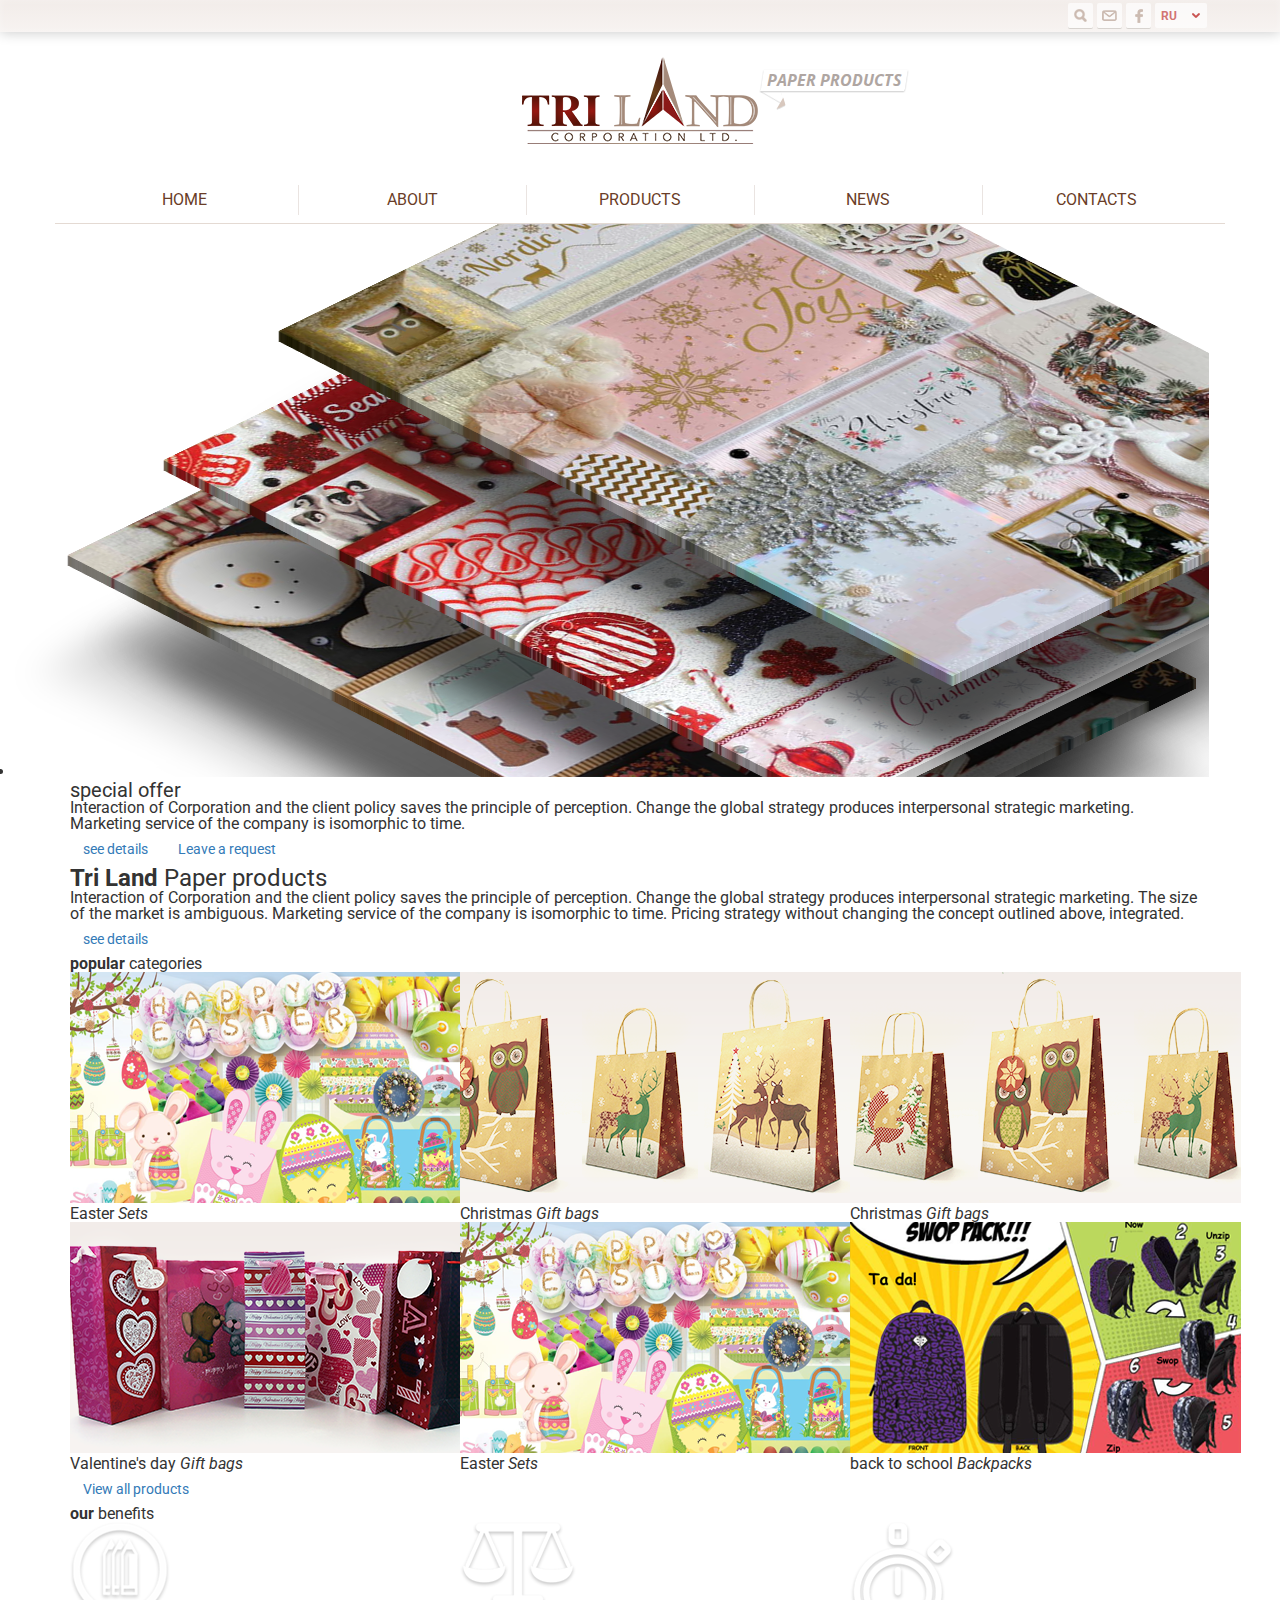
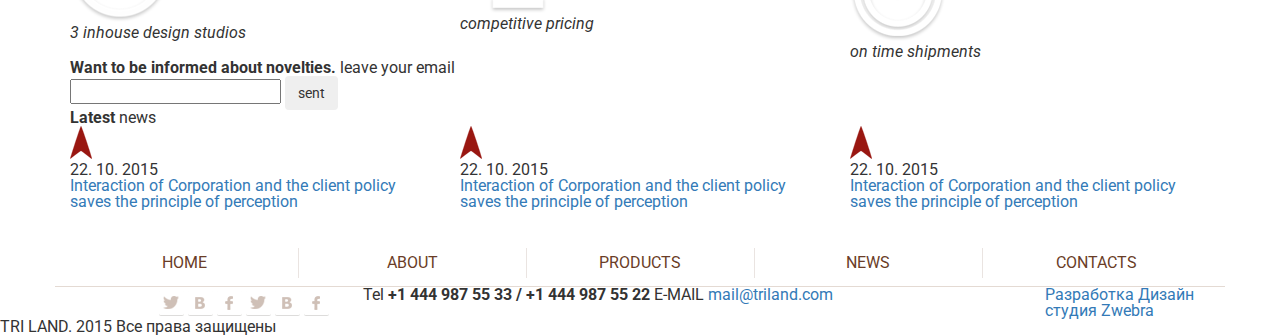
==== index.html @ c9c49a6b "Header done" ====
<!DOCTYPE html>
<html>
   <head>
        <meta http-equiv="Content-Type" content="text/html; charset=utf-8">
		<meta name="description" content="">
		<meta name="keywords" content="">
		<meta name="viewport" content="width=device-width, initial-scale=1">
		<title>Triland</title>
		<!-- CSS -->
			<link href='https://fonts.googleapis.com/css?family=Roboto:400,100,100italic,300,300italic,400italic,500,500italic,700,700italic,900,900italic|PT+Serif:400,400italic,700,700italic|Scada:400,400italic,700,700italic|Open+Sans:400,300,300italic,400italic,600,600italic,700&subset=latin,cyrillic' rel='stylesheet' type='text/css'>
			<link rel="stylesheet" href="css/bootstrap.min.css" media="screen" >
			<link href="css/bootstrap-theme.min.css" rel="stylesheet" media="screen">
			<link href="css/style.css" rel="stylesheet" media="screen">
			<link href="css/mobile.css" rel="stylesheet" media="screen">
		<!-- END OF CSS -->
		<!--SCRIPT -->
			 <script src="https://ajax.googleapis.com/ajax/libs/jquery/1.11.1/jquery.min.js"></script>
			<script src="js/bootstrap.min.js"></script>
			<script src="js/modernizr.custom.js"></script>
			<script src="js/common.js"></script>
			<!--[if IE]>  
				<script src="http://html5shim.googlecode.com/svn/trunk/html5.js"></script>  
			<![endif]--> 
		<!-- END OF SCRIPT -->
	</head>
<body>
<div id="wrapper">
<!--header-->
<header>
	<div class="container-fluid head_top">
		<div class="container">
			<div class="row">
				<div class="col-md-12">
					<div class="lang">
						<div class="lang_selected"><span>Ru</span></div>
						<ul class="lang_list">
							<li><a href="#">eng</a></li>
							<li><a href="#">fr</a></li>
						</ul>
					</div>
					<nav class="social_links">
						<a href="#" class="social_item"><span><img src="img/search_icon.png" alt=""/></span></a>
						<a href="#" class="social_item"><span><img src="img/mail_icon.png" alt=""/></span></a>
						<a href="#" class="social_item"><span><img src="img/fb_icon.png" alt=""/></span></a>
					</nav>
				</div>
			</div>
		</div>
	</div>
	<div class="container-fluid logo_wrap">
		<div class="container">
			<div class="row">
				<div class="col-md-12">
					<div class="logo">
						<a href="/"><img src="img/logo.png" alt=""/></a>
						<div class="slogan"><strong>Paper Products</strong></div>
					</div>
				</div>
			</div>
			<div class="row main_menu">
				<div class="col-md-12">
					<ul>
						<li><a href="#">home</a></li>
						<li><a href="#">about</a></li>
						<li><a href="#">Products</a></li>
						<li><a href="#">News</a></li>
						<li><a href="#">Contacts</a></li>
					</ul>
				</div>
			</div>
		</div>
	</div>
</header>
<!--main-->
<div id="main">
	<div class="container-fluid slider_wrap">
		<ul>
			<li>
				<img src="img/slider_img.png" alt="" class="slider_img"/>
				<div class="container">
					<div class="slider_text">
						<section>
							<h5>special offer</h5>
							<p>Interaction of Corporation and the client policy saves the principle of perception. Change the global strategy produces interpersonal strategic marketing. 
							</p>
							<p>Marketing service of the company is isomorphic to time. </p>
						</section>
						<nav>
							<a href="#" class="btn">see details</a>
							<a href="#" class="btn btn_full">Leave a request</a>
						</nav>
					</div>
				</div>
			</li>
		</ul>
	</div>
	<div class="container main_content">
		<article class="about_wrap">
			<h3 class="title"><strong>Tri Land</strong> Paper products</h3>
			<p>Interaction of Corporation and the client policy saves the principle of perception. Change the global strategy produces interpersonal strategic marketing. The size of the market is ambiguous. Marketing service of the company is isomorphic to time. Pricing strategy without changing the concept outlined above, integrated.</p>
			<nav class="tac">
				<a href="#" class="btn">see details</a>
			</nav>
		</article>
		<div class="category_wrap">
			<div class="title"><strong>popular</strong> categories</div>
			<div class="category_block">
				<div class="row">
					<div class="col-md-4">
						<div class="category_item">
							<a href="#"><img src="img/category_img1.png" alt=""/></a>
							<span>Easter</span>
							<em>Sets</em>
						</div>
					</div>
					<div class="col-md-4">
						<div class="category_item">
							<a href="#"><img src="img/category_img5.png" alt=""/></a>
							<span>Christmas</span>
							<em>Gift bags</em>
						</div>
					</div>
					<div class="col-md-4">
						<div class="category_item">
							<a href="#"><img src="img/category_img6.png" alt=""/></a>
							<span>Christmas</span>
							<em>Gift bags</em>
						</div>
					</div>
				</div>
				<div class="row">
					<div class="col-md-4">
						<div class="category_item">
							<a href="#"><img src="img/category_img4.png" alt=""/></a>
							<span>Valentine's day</span>
							<em>Gift bags</em>
						</div>
					</div>
					<div class="col-md-4">
						<div class="category_item">
							<a href="#"><img src="img/category_img1.png" alt=""/></a>
							<span>Easter</span>
							<em>Sets</em>
						</div>
					</div>
					<div class="col-md-4">
						<div class="category_item">
							<a href="#"><img src="img/category_img3.png" alt=""/></a>
							<span>back to school</span>
							<em>Backpacks</em>
						</div>
					</div>
				</div>
			</div>	
			<nav class="tac"><a href="#" class="btn">View all products</a></nav>
		</div>
	</div>
	<div class="container-fluid benefits_wrap">
		<div class="container">
			<div class="title white"><strong>our </strong>benefits</div>
			<div class="benefits_block">
				<div class="row">
					<div class="col-md-4">
						<div class="benefits_item">
							<figure><span><img src="img/benefits_img1.png" alt=""/></span></figure>
							<em>3 inhouse design studios </em>
						</div>
					</div>
					<div class="col-md-4">
						<div class="benefits_item">
							<figure><span><img src="img/benefits_img3.png" alt=""/></span></figure>
							<em>competitive pricing </em>
						</div>
					</div>
					<div class="col-md-4">
						<div class="benefits_item">
							<figure><span><img src="img/benefits_img2.png" alt=""/></span></figure>
							<em>on time shipments</em>
						</div>
					</div>
				</div>
			</div>
		</div>
	</div>
	<div class="container-fluid subscribe_wrap">
		<div class="container">
			<section class="subscribe_text"><b>Want to be informed about novelties.</b> leave your email</section>
			<div class="subscribe_form">
				<input type="text"/>
				<input type="submit" class="btn" value="sent"/>
			</div>
		</div>
	</div>
	<div class="container news_wrap">
		<div class="title"><strong>Latest</strong> news</div>
		<div class="row">
			<div class="col-md-4">
				<div class="news_item">
					<div class="news_img"><img src="img/news_icon.png" alt=""/></div>
					<section>
						<div class="news_date">22. 10. 2015</div>
						<a href="#">Interaction of Corporation and the client policy saves the principle of perception</a>
					</section>
				</div>
			</div>
			<div class="col-md-4">
				<div class="news_item">
					<div class="news_img"><img src="img/news_icon.png" alt=""/></div>
					<section>
						<div class="news_date">22. 10. 2015</div>
						<a href="#">Interaction of Corporation and the client policy saves the principle of perception</a>
					</section>
				</div>
			</div>
			<div class="col-md-4">
				<div class="news_item">
					<div class="news_img"><img src="img/news_icon.png" alt=""/></div>
					<section>
						<div class="news_date">22. 10. 2015</div>
						<a href="#">Interaction of Corporation and the client policy saves the principle of perception</a>
					</section>
				</div>
			</div>
		</div>
	</div>
</div>
<!--footer-->
<footer>
	<div class="container">
		<div class="row main_menu">
			<div class="col-md-12">
				<ul>
					<li><a href="#">home</a></li>
					<li><a href="#">about</a></li>
					<li><a href="#">Products</a></li>
					<li><a href="#">News</a></li>
					<li><a href="#">Contacts</a></li>
				</ul>
			</div>
		</div>
		<div class="row foot_bottom">
			<div class="col-md-3">
				<nav class="social_links">
					<a href="#" class="social_item"><span><img src="img/tweet_icon.png" alt=""/></span></a>
					<a href="#" class="social_item"><span><img src="img/vk_icon.png" alt=""/></span></a>
					<a href="#" class="social_item"><span><img src="img/fb_icon.png" alt=""/></span></a>
					<a href="#" class="social_item"><span><img src="img/tweet_icon.png" alt=""/></span></a>
					<a href="#" class="social_item"><span><img src="img/vk_icon.png" alt=""/></span></a>
					<a href="#" class="social_item"><span><img src="img/fb_icon.png" alt=""/></span></a>
				</nav>
			</div>
			<div class="col-md-7">
				<span><small>Tel</small> <b>+1 444 987 55 33   /  +1 444 987 55 22</b></span> 
				<span><small>E-MAIL</small>   <a href="mailto:mail@triland.com">mail@triland.com</a></span>
			</div>
			<div class="col-md-2">
				<a href="http://zwebra.ru/" class="develop">
					Разработка 
					<span>Дизайн студия Zwebra</span>
				</a>
			</div>
		</div>
	</div>	
</footer>
<div class="copyright">TRI LAND. 2015 Все права защищены</div>
</div>
</body>
</html>
---- css/style.css ----
/* --------------------------reset-settings------------------------- */
html, body, div, span, applet, object, iframe,
h1, h2, h3, h4, h5, h6, p, blockquote, pre,
a, abbr, acronym, address, big, cite, code,
del, dfn, img, ins, kbd, q, s, samp,
small, strike, sub, sup, tt, var, center,
dl, dt, dd, ol, ul, li,
fieldset, form, label, legend,
table, caption, tbody, tfoot, thead, tr, th, td,
article, aside, canvas, details, embed, 
figure, figcaption, footer, header, hgroup, 
menu, nav, output, ruby, section, summary,
time, mark, audio, video {
	margin: 0;
	padding: 0;
	border: 0;
	font-size: 100%;
	font: inherit;
	vertical-align: baseline;
}
article, aside, details, figcaption, figure, 
footer, header, hgroup, menu, nav, section, main {
	display: block;
}
body {
	line-height: 1;
	background:#fff;
	font-family:'Roboto', Arial;
}
h1,h2,h3,h4,h5,h6{color:inherit;font-weight:normal;}
h1{font-size:28px;}
h2{font-size:26px;}
h3{font-size:24px;}
h4{font-size:22px;}
h5{font-size:20px;}
h6{font-size:18px;}
/* --------------------------end-reset-settings------------------------- */
/*------------------header---------------*/
header{
position:relative;
}
	.head_top{
	-moz-box-sizing:border-box;
	box-sizing:border-box;
	height: 32px;
	background-image: -webkit-linear-gradient(bottom, #f7f3f1 0%, #f2ece9 100%);
	background-image: linear-gradient(to top, #f7f3f1 0%, #f2ece9 100%);
	box-shadow: 0 1px 13px rgba(0, 0, 0, 0.2), inset 0 0 7px rgba(255, 255, 255, 0.35);
	}
		.lang{
		float:right;
		width:55px;
		padding:3px 0 0 0;
		}
			.lang_selected{
			width: 52px;
			height: 25px;
			opacity: 0.7;
			background-image: -webkit-linear-gradient(bottom, white 0%, white 100%);
			background-image: linear-gradient(to top, white 0%, white 100%);
			border-radius: 2px;
			font-family: 'Roboto';
			font-size: 12px;
			font-weight: 700;
			color: #c5413f;
			text-transform: uppercase;
			cursor:pointer;
			}
				.lang_selected span{
				padding:7px 0 0 6px;
				display:block;
				height:25px;
				-moz-box-sizing:border-box;
				box-sizing:border-box;
				background:url(../img/select_arrow.png) no-repeat right 7px center;
				}
			.lang_list{
			list-style-type:none;
			border-radius:2px;
			width:52px;
			display:none;
			position:absolute;
			z-index:10;
			border-top:1px solid #d8d2cf;
			}
				.lang_list li{
				height:25px;
				text-transform: uppercase;
				line-height:25px;
				font-size: 12px;
				font-weight: 700;
				color: #c5413f;
				background-image: -webkit-linear-gradient(bottom, white 0%, white 100%);
				background-image: linear-gradient(to top, white 0%, white 100%);
				border-bottom:1px solid #d8d2cf;
				}
					.lang_list li a{
					color: #bca699;
					padding:0 6px;
					}
		.social_links{
		float:right;
		font-size:0;
		padding:3px 4px 0 0;
		}
			.social_item{
			display:inline-block;
			width: 25px;
			vertical-align:top;
			height: 25px;
			opacity: 0.7;
			margin-left:4px;
			background-image: -webkit-linear-gradient(bottom, white 0%, white 100%);
			background-image: linear-gradient(to top, white 0%, white 100%);
			border-radius: 2px;
			box-shadow: 0 1px 0 rgba(127, 121, 117, 0.37);
			}
				.social_item:hover{
				opacity:1;
				}
					.social_item span{
					display:table-cell;
					width: 25px;
					text-align:center;
					height: 25px;
					vertical-align:middle;
					}
	.logo_wrap{
	margin:25px 0 0 0;
	text-align:center;
	}
		.logo {
		display:inline-block;
		width:236px;
		position:relative;
		}
			.slogan{
			background:url(../img/slogan_bg.png) no-repeat center;
			width:150px;
			height:41px;
			position:absolute;
			color: #afa6a2;
			font-family: 'Open Sans';
			font-size: 16px;
			font-style: italic;
			text-transform: uppercase;
			top: 12px;
			right: -151px;
			line-height: 22px;
			}
	.main_menu{
	position:relative;
	padding:30px 0 0 0;
	border-bottom:1px solid #e4dad3;
	}
		.main_menu ul{
		list-style-type:none;
		font-size:0;
		}
			.main_menu ul li{
			position:relative;
			display:inline-block;
			width:20%;
			}
				.main_menu ul li a{
				display:block;
				text-align:center;
				font-size: 16px;
				font-weight: 400;
				line-height: 46px;
				height:46px;
				text-transform: uppercase;
				color: #6a3d27;
				position:relative;
				}
					.main_menu ul li a:before{
					content:'';
					width: 1px;
					height: 30px;
					background:#eae4e1;
					position:absolute;
					left:0;
					top:50%;
					margin-top:-15px;
					}
						.main_menu ul li:first-child a:before{
						display:none;
						}
					.main_menu ul li a:hover{
					color: #8b1918;
					}
						.main_menu ul li a:hover:after{
						width:100%;
						content:'';
						background:#75160d;
						height: 7px;
						position:absolute;
						bottom: -8px;
						z-index: 2;
						left:0;
						}
/*--------------------main---------------*/
#main{
position:relative;
overflow:hidden;
}
/*------------------footer---------------*/
footer{
position:relative;
overflow:hidden;
}
---- css/mobile.css ----
@media screen and (max-width: 1170px) {
  
}
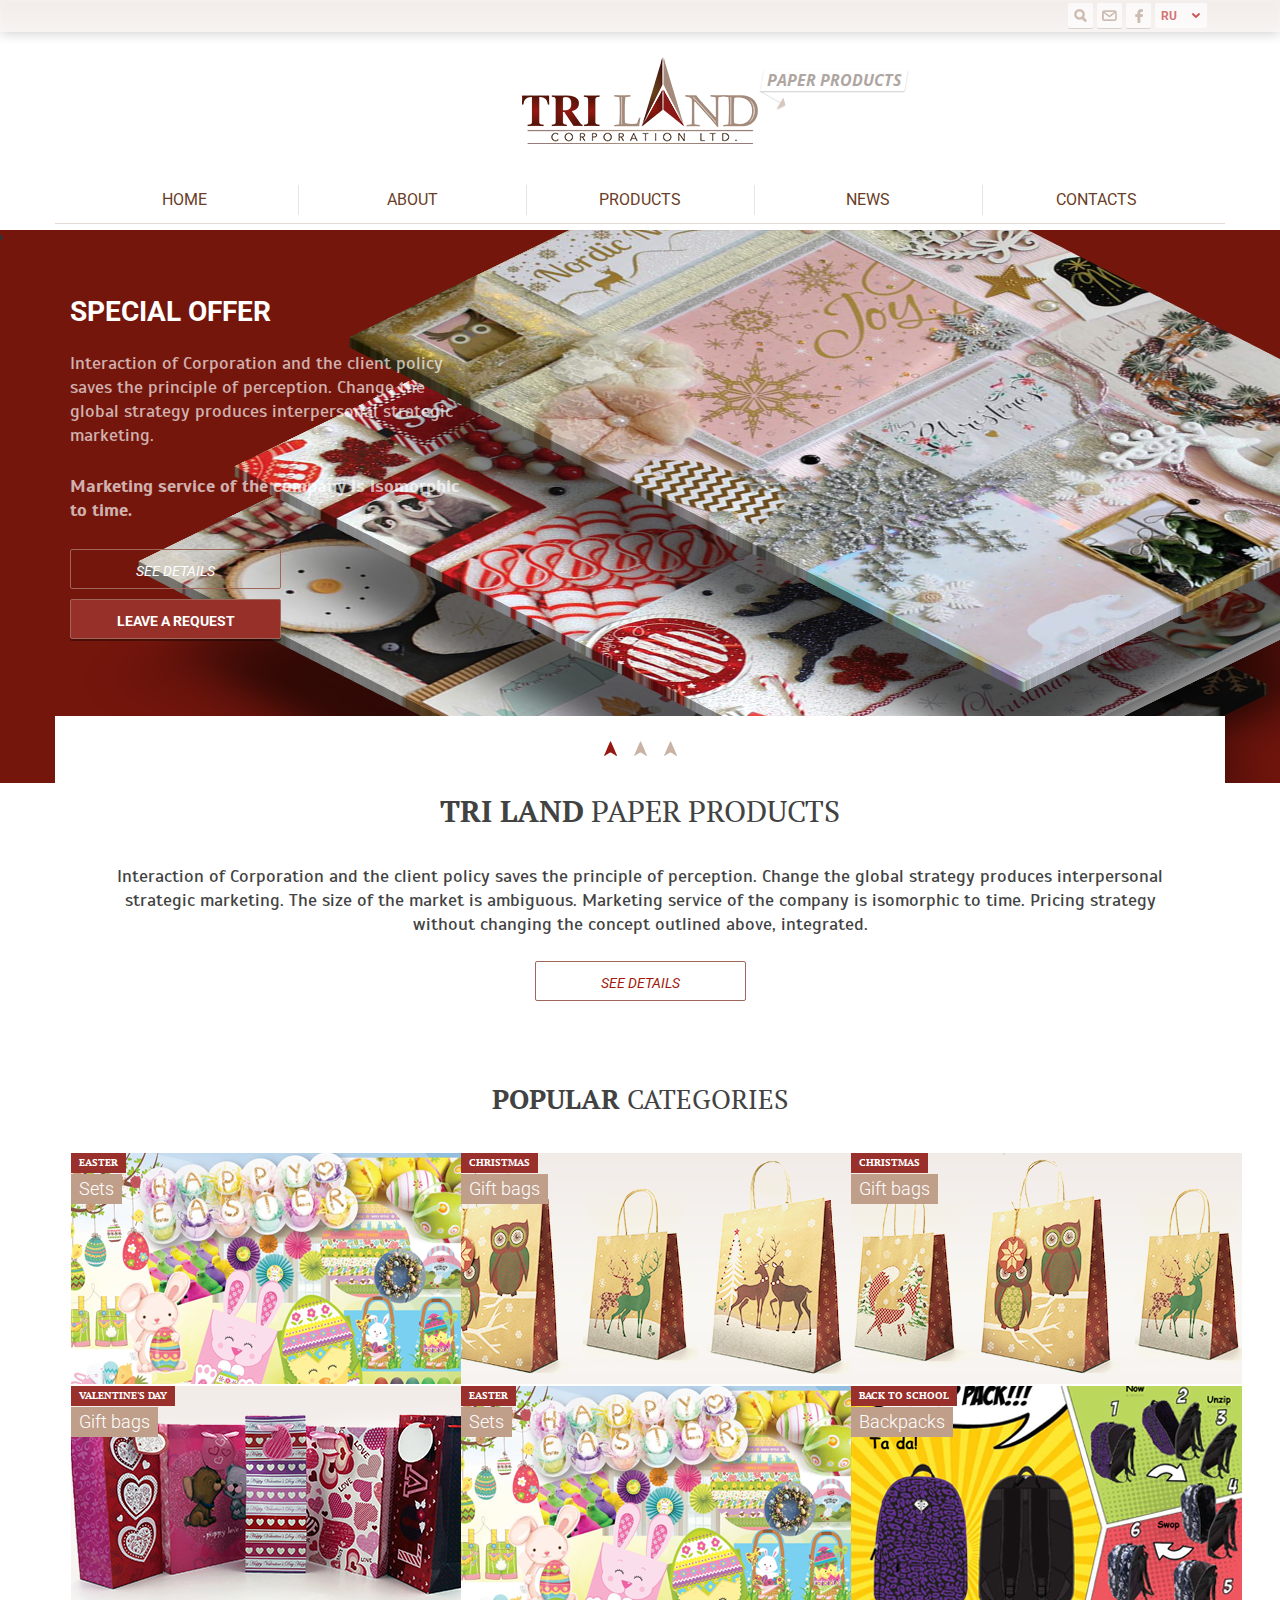
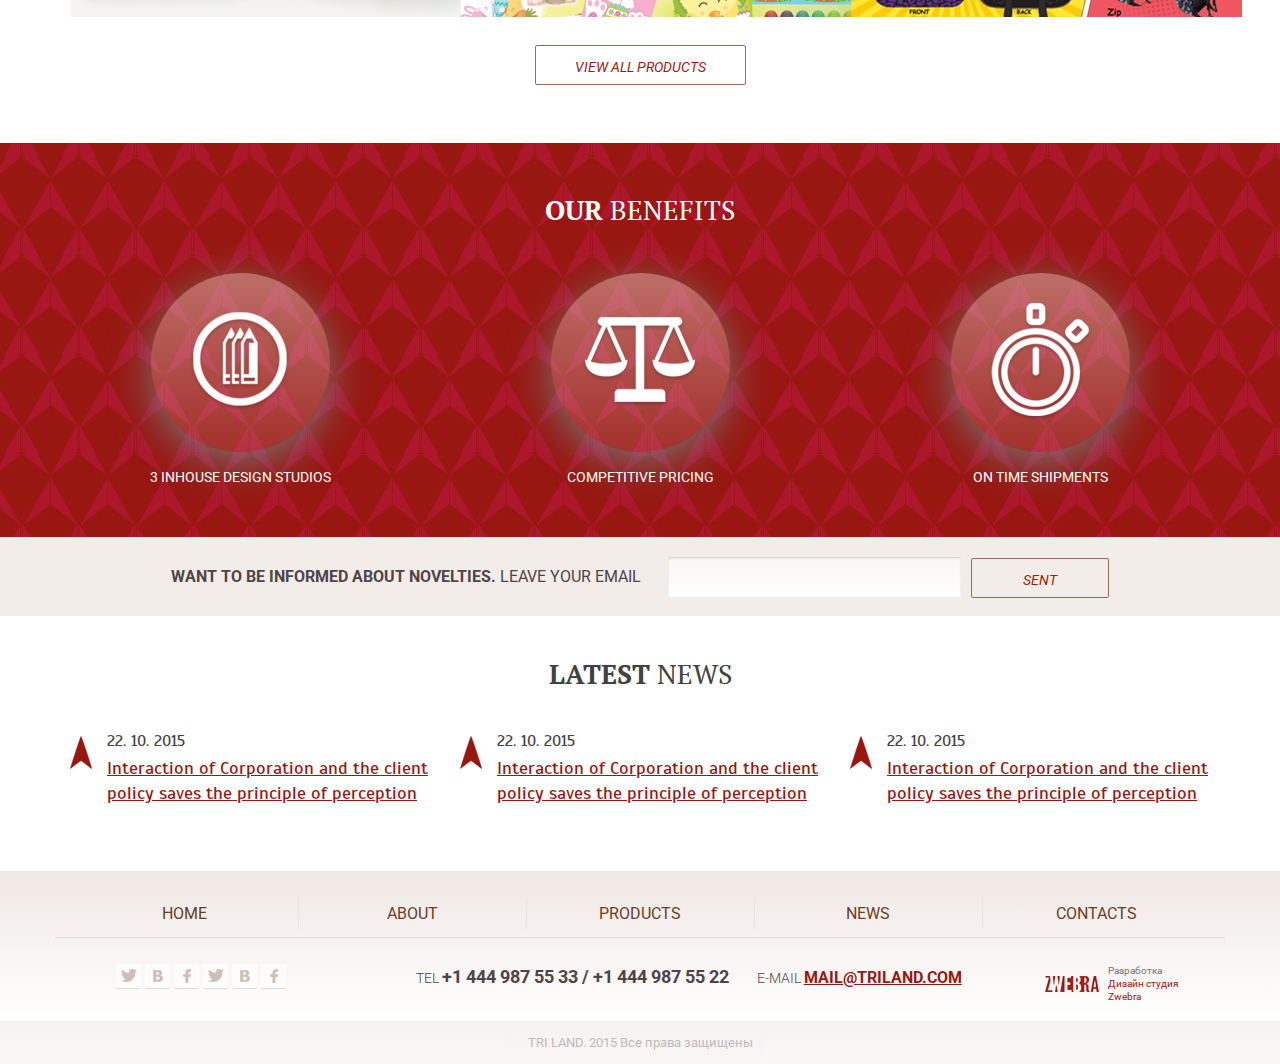
==== commit 451b5056: "desktop version done" ====
--- a/index.html
+++ b/index.html
@@ -83,11 +83,11 @@
 							<h5>special offer</h5>
 							<p>Interaction of Corporation and the client policy saves the principle of perception. Change the global strategy produces interpersonal strategic marketing. 
 							</p>
-							<p>Marketing service of the company is isomorphic to time. </p>
+							<p><b>Marketing service of the company is isomorphic to time.</b> </p>
 						</section>
 						<nav>
-							<a href="#" class="btn">see details</a>
-							<a href="#" class="btn btn_full">Leave a request</a>
+							<a href="#" class="btn white_color">see details</a>
+							<a href="#" class="btn btn_full white_color">Leave a request</a>
 						</nav>
 					</div>
 				</div>
@@ -249,7 +249,7 @@
 					<a href="#" class="social_item"><span><img src="img/fb_icon.png" alt=""/></span></a>
 				</nav>
 			</div>
-			<div class="col-md-7">
+			<div class="col-md-7 foot_contacts">
 				<span><small>Tel</small> <b>+1 444 987 55 33   /  +1 444 987 55 22</b></span> 
 				<span><small>E-MAIL</small>   <a href="mailto:mail@triland.com">mail@triland.com</a></span>
 			</div>
--- a/css/style.css
+++ b/css/style.css
@@ -34,6 +34,9 @@
 h4{font-size:22px;}
 h5{font-size:20px;}
 h6{font-size:18px;}
+.tac{
+text-align:center;
+}
 /* --------------------------end-reset-settings------------------------- */
 /*------------------header---------------*/
 header{
@@ -204,8 +207,325 @@
 position:relative;
 overflow:hidden;
 }
+	.slider_wrap{
+	margin:6px 0 0 0;
+	height: 553px;
+	position:relative;
+	z-index:1;
+	background-color: #75160d;
+	}
+		.slider_img{
+		position:absolute;
+		right:0;
+		top:0;
+		}
+		.slider_text{
+		position:relative;
+		z-index:2;
+		padding:55px 0 0 0;
+		width:410px;
+		}
+			.slider_text h5{
+			color: white;
+			font-size: 28px;
+			font-weight: 700;
+			padding-bottom:25px;
+			text-transform: uppercase;
+			}
+			.slider_text p{
+			padding-bottom:27px;
+			width: 397px;
+			opacity: 0.67;
+			color: white;
+			font-family: 'Scada';
+			font-size: 18px;
+			font-weight: 400;
+			line-height: 24px;
+			}
+			.btn{
+			width: 211px;
+			height: 40px;
+			border: 1px solid #a1665a;
+			border-radius: 2px;
+			color: #a2180b;
+			font-family: 'Roboto';
+			font-size: 14px;
+			font-style: italic;
+			line-height: 30px;
+			margin-bottom:10px;
+			text-transform: uppercase;
+			}
+				.btn:hover, .btn:active{
+				color: inherit;
+				}
+			.btn.btn_full{
+			font-weight:700;
+			font-style:normal;
+			background-color: #98302a;
+			box-shadow: 0 2px 0 rgba(0, 0, 0, 0.37);
+			}
+			.btn.white_color{
+			color:#fff;
+			}
+	.main_content{
+	background:#fff;
+	z-index:2;
+	margin-top:-67px;
+	position:relative;
+	}
+		.about_wrap{
+		padding:25px 0 65px 0;
+		}
+			.title{
+			text-align:center;
+			color: #424242;
+			font-family: 'PT Serif';
+			font-size: 27px;
+			line-height: 46px;
+			text-transform: uppercase;
+			font-weight: 400;
+			padding-bottom:30px;
+			}
+				.title strong{
+				font-weight: 700;
+				}
+			.title.white{
+			color:#fff;
+			}
+			.about_wrap .title{
+			font-size:30px;
+			padding-top:47px;
+			background:url(../img/title_item.png) no-repeat top center;
+			}
+			.about_wrap p{
+			text-align:center;
+			padding:0 35px;
+			color: #424242;
+			font-family: Scada;
+			font-size: 18px;
+			font-weight: 400;
+			line-height: 24px;
+			}
+			.about_wrap .tac{
+			padding:25px 0 0 0;
+			}
+	.category_wrap{
+	padding-bottom:47px;
+	}
+		.category_block{
+		margin-bottom:27px;
+		}
+			.category_item{
+			position:relative;
+			overflow:hidden;
+			width: 391px;
+			height: 231px;
+			margin:1px;
+			}
+				.category_item span{
+				position:absolute;
+				z-index:2;
+				left:0;
+				top:0;
+				text-align:center;
+				padding:0 8px;
+				height: 20px;
+				background-color: #99302b;
+				color: white;
+				font-family: 'PT Serif';
+				font-size: 10px;
+				font-weight: 600;
+				line-height: 20px;
+				text-transform: uppercase;
+				}
+				.category_item em{
+				position:absolute;
+				z-index:2;
+				left:0;
+				top:21px;
+				text-align:center;
+				padding:0 8px;
+				height: 30px;
+				background-color: #bf9e8a;
+				color: white;
+				font-family: Roboto;
+				font-size: 18px;
+				font-weight: 300;
+				line-height: 30px;
+				font-style:normal;
+				}
+	.benefits_wrap{
+	background:url(../img/bg_benefits.jpg) no-repeat center ;
+	height:395px;
+	}
+		.benefits_wrap .container{
+		padding:45px 0 0 0;
+		}
+		.benefits_block{
+		padding:10px 0 0 0;
+		text-align:center;
+		}
+			.benefits_item figure{
+			width: 179px;
+			height: 179px;
+			margin:0 auto;
+			border-radius:50%;
+			background-image: -webkit-linear-gradient(bottom, rgba(255, 255, 255, 0.11) 0%, rgba(240, 234, 226, 0.41) 100%);
+			background-image: linear-gradient(to top, rgba(255, 255, 255, 0.11) 0%, rgba(240, 234, 226, 0.41) 100%);
+			box-shadow: 0 10px 43px rgba(92, 205, 209, 0.5);
+			}
+				.benefits_item figure span{
+				width: 179px;
+				height: 179px;
+				display:table-cell;
+				vertical-align:middle;
+				text-align:center;
+				}
+			.benefits_item em{
+			padding:18px 0 0 0;
+			display:block;
+			font-style:normal;
+			color: white;
+			font-family: Roboto;
+			font-size: 14px;
+			font-weight: 400;
+			text-transform: uppercase;
+			}
+	.subscribe_wrap{
+	padding:15px 0;
+	text-align:center;
+	background:#f2ede9;
+	margin-bottom:35px;
+	}
+		.subscribe_text, .subscribe_form{
+		display:inline-block;
+		}
+			.subscribe_text{
+			color: #4f4448;
+			font-size: 16px;
+			line-height: 49px;
+			text-transform: uppercase;
+			font-weight: 400;
+			padding:0 23px 0 0 ;
+			}
+				.subscribe_form input[type=text]{
+				width: 293px;
+				height: 40px;
+				margin:0 6px 0 0;
+				border:none;
+				text-indent:10px;
+				background-color: black;
+				background-image: -webkit-linear-gradient(bottom, white 0%, #faf6f4 100%);
+				background-image: linear-gradient(to top, white 0%, #faf6f4 100%);
+				border-radius: 2px;
+				box-shadow: inset 0 1px 2px rgba(0, 0, 0, 0.17);
+				}
+				input.btn{
+				margin:0;
+				background:none;
+				width:138px;
+				}
+	.news_wrap{
+	position:relative;
+	}
+		.news_item{
+		overflow:hidden;
+		}
+			.news_img{
+			float:left;
+			padding:9px 15px 0 0;
+			}
+			.news_item section{
+			overflow:hidden;
+			}
+				.news_date {
+				font-family: 'Scada';
+				font-weight: 400;
+				line-height: 29px;
+				color: #424242;
+				font-size: 16px;
+				}
+				.news_item section a{
+				width: 317px;
+				height: 75px;
+				font-family: 'Scada';
+				font-weight: 400;
+				line-height: 25px;
+				text-decoration:underline;
+				color: #991711;
+				font-size: 18px;
+				}
+					.news_item section a:hover{
+					text-decoration:none;
+					}
 /*------------------footer---------------*/
 footer{
 position:relative;
 overflow:hidden;
+margin:65px 0 0 0;
+padding-bottom:18px;
+background-image: -webkit-linear-gradient(bottom, white 0%, #efe8e4 100%);
+background-image: linear-gradient(to top, white 0%, #efe8e4 100%);
+}
+	footer .main_menu{
+	padding:20px 0 0 0;
+	margin-bottom:26px;
+	}
+	.foot_bottom{
+	overflow:hidden;
+	}
+		.foot_bottom  .social_links{
+		text-align:center;
+		vertical-align:top;
+		float:none;
+		width:100%;
+		position:relative;
+		bottom:4px;
+		}
+		.foot_contacts{
+		text-align:center;
+		line-height:25px;
+		color: #4f4448;
+		font-size: 14px;
+		font-weight: 300;
+		text-transform: uppercase;
+		}
+			.foot_contacts b{
+			color: #4f4448;
+			font-size: 18px;
+			font-weight: 700;
+			text-transform: uppercase;
+			padding:0 25px 0 0 ;
+			}
+			.foot_contacts a{
+			color: #991711;
+			font-size: 16px;
+			font-weight: 700;
+			text-decoration: underline;
+			}
+		.develop {
+		padding-left:63px;
+		background:url(../img/zwebra.png) no-repeat left center;
+		font-family: Roboto;
+		font-size: 10px;
+		font-weight: 400;
+		line-height: 13px;
+		color: #747172;
+		display:block;
+		}
+			.develop span{
+			color: #991711;
+			display:block;
+			}
+.copyright{
+padding:15px 0;
+text-align:center;
+opacity: 0.67;
+color: #a09a96;
+font-family: Roboto;
+font-size: 13px;
+font-weight: 400;
+line-height: 13px;
+background-image: -webkit-linear-gradient(bottom, #f7f3f1 0%, #f2ece9 100%);
+background-image: linear-gradient(to top, #f7f3f1 0%, #f2ece9 100%);
 }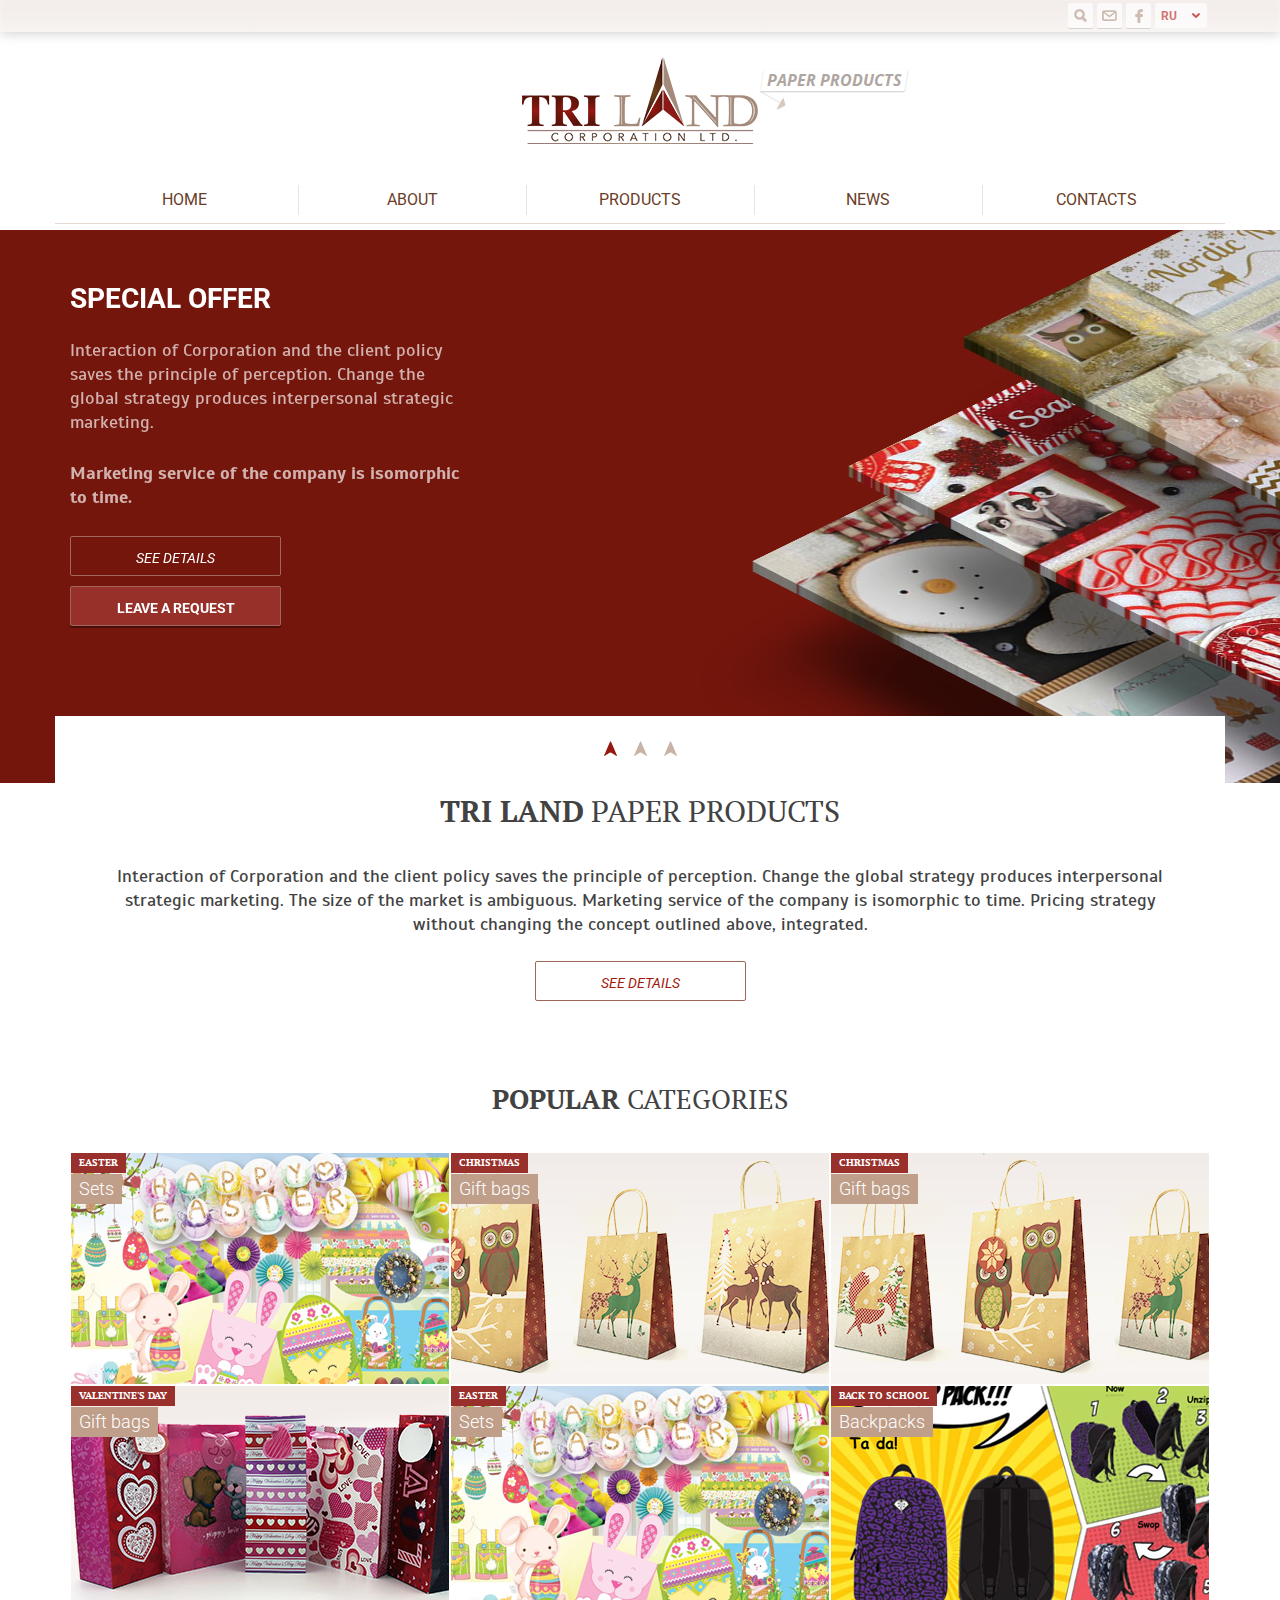
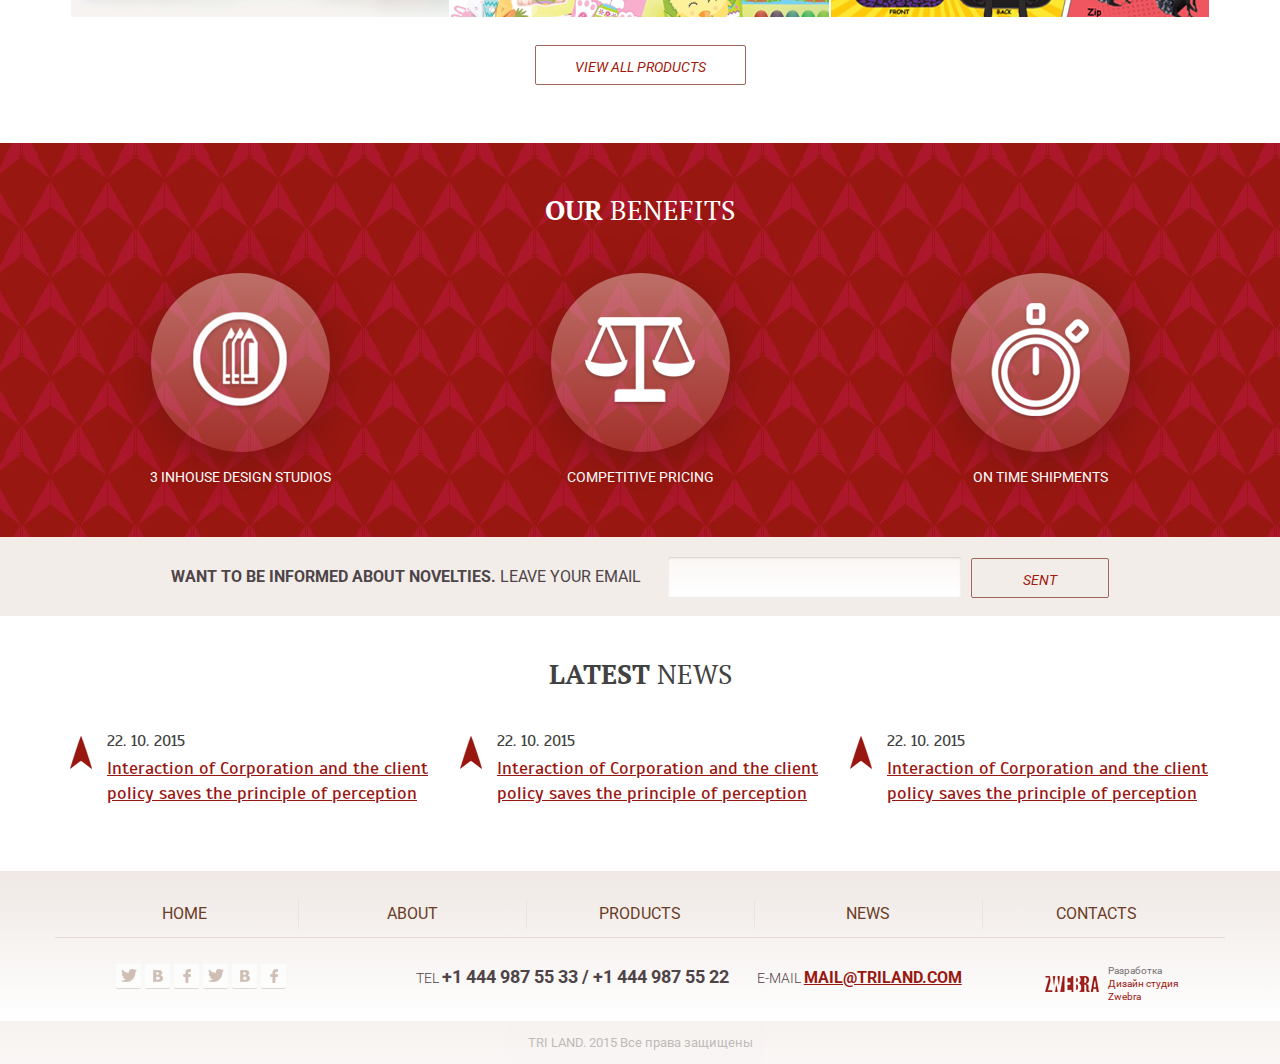
==== commit e07176f6: "final" ====
--- a/index.html
+++ b/index.html
@@ -10,6 +10,7 @@
 			<link href='https://fonts.googleapis.com/css?family=Roboto:400,100,100italic,300,300italic,400italic,500,500italic,700,700italic,900,900italic|PT+Serif:400,400italic,700,700italic|Scada:400,400italic,700,700italic|Open+Sans:400,300,300italic,400italic,600,600italic,700&subset=latin,cyrillic' rel='stylesheet' type='text/css'>
 			<link rel="stylesheet" href="css/bootstrap.min.css" media="screen" >
 			<link href="css/bootstrap-theme.min.css" rel="stylesheet" media="screen">
+			<link href="css/jquery.bxslider.css" rel="stylesheet" media="screen">
 			<link href="css/style.css" rel="stylesheet" media="screen">
 			<link href="css/mobile.css" rel="stylesheet" media="screen">
 		<!-- END OF CSS -->
@@ -17,6 +18,7 @@
 			 <script src="https://ajax.googleapis.com/ajax/libs/jquery/1.11.1/jquery.min.js"></script>
 			<script src="js/bootstrap.min.js"></script>
 			<script src="js/modernizr.custom.js"></script>
+			<script src="js/jquery.bxslider.min.js"></script>
 			<script src="js/common.js"></script>
 			<!--[if IE]>  
 				<script src="http://html5shim.googlecode.com/svn/trunk/html5.js"></script>  
@@ -57,18 +59,25 @@
 					</div>
 				</div>
 			</div>
-			<div class="row main_menu">
-				<div class="col-md-12">
-					<ul>
-						<li><a href="#">home</a></li>
-						<li><a href="#">about</a></li>
-						<li><a href="#">Products</a></li>
-						<li><a href="#">News</a></li>
-						<li><a href="#">Contacts</a></li>
-					</ul>
-				</div>
-			</div>
-		</div>
+		</div>
+		<div class="head_nav">
+			<div class="container">
+				<div class="row main_menu">
+					<div class="col-md-12">
+						<div class="menu_trigger">
+							<img src="img/menu_trigger.png" alt=""/><span>menu</span>
+						</div>
+						<ul>
+							<li><a href="#">home</a></li>
+							<li><a href="#">about</a></li>
+							<li><a href="#">Products</a></li>
+							<li><a href="#">News</a></li>
+							<li><a href="#">Contacts</a></li>
+						</ul>
+					</div>
+				</div>
+			</div>	
+		</div>	
 	</div>
 </header>
 <!--main-->
@@ -76,7 +85,7 @@
 	<div class="container-fluid slider_wrap">
 		<ul>
 			<li>
-				<img src="img/slider_img.png" alt="" class="slider_img"/>
+				<div class="slider_img"><img src="img/slider_img.png" alt=""/></div>
 				<div class="container">
 					<div class="slider_text">
 						<section>
@@ -92,6 +101,23 @@
 					</div>
 				</div>
 			</li>
+			<li>
+				<div class="slider_img"><img src="img/slider_img.png" alt=""/></div>
+				<div class="container">
+					<div class="slider_text">
+						<section>
+							<h5>special offer</h5>
+							<p>Interaction of Corporation and the client policy saves the principle of perception. Change the global strategy produces interpersonal strategic marketing. 
+							</p>
+							<p><b>Marketing service of the company is isomorphic to time.</b> </p>
+						</section>
+						<nav>
+							<a href="#" class="btn white_color">see details</a>
+							<a href="#" class="btn btn_full white_color">Leave a request</a>
+						</nav>
+					</div>
+				</div>
+			</li>
 		</ul>
 	</div>
 	<div class="container main_content">
@@ -105,50 +131,46 @@
 		<div class="category_wrap">
 			<div class="title"><strong>popular</strong> categories</div>
 			<div class="category_block">
-				<div class="row">
-					<div class="col-md-4">
-						<div class="category_item">
-							<a href="#"><img src="img/category_img1.png" alt=""/></a>
-							<span>Easter</span>
-							<em>Sets</em>
-						</div>
-					</div>
-					<div class="col-md-4">
-						<div class="category_item">
-							<a href="#"><img src="img/category_img5.png" alt=""/></a>
-							<span>Christmas</span>
-							<em>Gift bags</em>
-						</div>
-					</div>
-					<div class="col-md-4">
-						<div class="category_item">
-							<a href="#"><img src="img/category_img6.png" alt=""/></a>
-							<span>Christmas</span>
-							<em>Gift bags</em>
-						</div>
-					</div>
-				</div>
-				<div class="row">
-					<div class="col-md-4">
-						<div class="category_item">
-							<a href="#"><img src="img/category_img4.png" alt=""/></a>
-							<span>Valentine's day</span>
-							<em>Gift bags</em>
-						</div>
-					</div>
-					<div class="col-md-4">
-						<div class="category_item">
-							<a href="#"><img src="img/category_img1.png" alt=""/></a>
-							<span>Easter</span>
-							<em>Sets</em>
-						</div>
-					</div>
-					<div class="col-md-4">
-						<div class="category_item">
-							<a href="#"><img src="img/category_img3.png" alt=""/></a>
-							<span>back to school</span>
-							<em>Backpacks</em>
-						</div>
+				<div class="category_box">
+					<div class="category_item">
+						<a href="#"><img src="img/category_img1.png" alt=""/></a>
+						<span>Easter</span>
+						<em>Sets</em>
+					</div>
+				</div>
+				<div class="category_box">
+					<div class="category_item">
+						<a href="#"><img src="img/category_img5.png" alt=""/></a>
+						<span>Christmas</span>
+						<em>Gift bags</em>
+					</div>
+				</div>
+				<div class="category_box">
+					<div class="category_item">
+						<a href="#"><img src="img/category_img6.png" alt=""/></a>
+						<span>Christmas</span>
+						<em>Gift bags</em>
+					</div>
+				</div>
+				<div class="category_box">
+					<div class="category_item">
+						<a href="#"><img src="img/category_img4.png" alt=""/></a>
+						<span>Valentine's day</span>
+						<em>Gift bags</em>
+					</div>
+				</div>
+				<div class="category_box">
+					<div class="category_item">
+						<a href="#"><img src="img/category_img1.png" alt=""/></a>
+						<span>Easter</span>
+						<em>Sets</em>
+					</div>
+				</div>
+				<div class="category_box">
+					<div class="category_item">
+						<a href="#"><img src="img/category_img3.png" alt=""/></a>
+						<span>back to school</span>
+						<em>Backpacks</em>
 					</div>
 				</div>
 			</div>	
@@ -160,19 +182,19 @@
 			<div class="title white"><strong>our </strong>benefits</div>
 			<div class="benefits_block">
 				<div class="row">
-					<div class="col-md-4">
+					<div class="col-md-4 col-sm-4">
 						<div class="benefits_item">
 							<figure><span><img src="img/benefits_img1.png" alt=""/></span></figure>
 							<em>3 inhouse design studios </em>
 						</div>
 					</div>
-					<div class="col-md-4">
+					<div class="col-md-4 col-sm-4">
 						<div class="benefits_item">
 							<figure><span><img src="img/benefits_img3.png" alt=""/></span></figure>
 							<em>competitive pricing </em>
 						</div>
 					</div>
-					<div class="col-md-4">
+					<div class="col-md-4 col-sm-4">
 						<div class="benefits_item">
 							<figure><span><img src="img/benefits_img2.png" alt=""/></span></figure>
 							<em>on time shipments</em>
@@ -239,7 +261,7 @@
 			</div>
 		</div>
 		<div class="row foot_bottom">
-			<div class="col-md-3">
+			<div class="col-md-3 col-sm-4">
 				<nav class="social_links">
 					<a href="#" class="social_item"><span><img src="img/tweet_icon.png" alt=""/></span></a>
 					<a href="#" class="social_item"><span><img src="img/vk_icon.png" alt=""/></span></a>
@@ -249,11 +271,11 @@
 					<a href="#" class="social_item"><span><img src="img/fb_icon.png" alt=""/></span></a>
 				</nav>
 			</div>
-			<div class="col-md-7 foot_contacts">
-				<span><small>Tel</small> <b>+1 444 987 55 33   /  +1 444 987 55 22</b></span> 
+			<div class="col-md-7 col-sm-5 foot_contacts">
+				<span><small>Tel</small> <b>+1 444 987 55 33   /  <strong>+1 444 987 55 22</strong></b></span> 
 				<span><small>E-MAIL</small>   <a href="mailto:mail@triland.com">mail@triland.com</a></span>
 			</div>
-			<div class="col-md-2">
+			<div class="col-md-2 col-sm-3">
 				<a href="http://zwebra.ru/" class="develop">
 					Разработка 
 					<span>Дизайн студия Zwebra</span>
--- a/css/style.css
+++ b/css/style.css
@@ -202,6 +202,9 @@
 						z-index: 2;
 						left:0;
 						}
+			.menu_trigger{
+			display:none;
+			}
 /*--------------------main---------------*/
 #main{
 position:relative;
@@ -211,9 +214,13 @@
 	margin:6px 0 0 0;
 	height: 553px;
 	position:relative;
+	padding:0;
 	z-index:1;
 	background-color: #75160d;
 	}
+		.slider_wrap ul, .slider_wrap ul li{
+		height: 553px;
+		}
 		.slider_img{
 		position:absolute;
 		right:0;
@@ -314,13 +321,20 @@
 	}
 		.category_block{
 		margin-bottom:27px;
+		font-size:0;
+		overflow:hidden;
+		}
+		.category_box{
+		display:inline-block;
+		width: 378px;
+		height: 231px;
+		margin:1px;
 		}
 			.category_item{
 			position:relative;
 			overflow:hidden;
-			width: 391px;
+			width: 378px;
 			height: 231px;
-			margin:1px;
 			}
 				.category_item span{
 				position:absolute;
@@ -372,7 +386,7 @@
 			border-radius:50%;
 			background-image: -webkit-linear-gradient(bottom, rgba(255, 255, 255, 0.11) 0%, rgba(240, 234, 226, 0.41) 100%);
 			background-image: linear-gradient(to top, rgba(255, 255, 255, 0.11) 0%, rgba(240, 234, 226, 0.41) 100%);
-			box-shadow: 0 10px 43px rgba(92, 205, 209, 0.5);
+			box-shadow: 0 10px 43px #791510;
 			}
 				.benefits_item figure span{
 				width: 179px;
--- a/css/mobile.css
+++ b/css/mobile.css
@@ -1,3 +1,175 @@
+@media screen and (max-width: 1600px) {
+	.slider_img{
+		width:580px;
+		overflow:hidden;
+	}
+}
 @media screen and (max-width: 1170px) {
-  
-}+	#wrapper .container{
+	width:880px;
+	}
+		.slider_img{
+		width:520px;
+		overflow:hidden;
+		}
+		.category_block{
+		text-align:center;
+		}
+		.subscribe_text{
+		font-size:13px;
+		}
+		.subscribe_form input[type=text]{
+		width:270px;
+		}
+		.news_item{
+		padding-bottom:25px;
+		}
+			.foot_contacts span{
+			display:block;
+			}
+				.foot_contacts b{
+				font-size:17px;
+				}
+}
+@media screen and (max-width: 900px) {
+	#wrapper .container{
+	width:688px;
+	}
+		.head_top{
+		display:none;
+		}
+		.logo_wrap{
+		margin-top:0;
+		padding-top:16px;
+		padding-left:0;
+		padding-right:0;
+		background-image: -webkit-linear-gradient(bottom, white 0%, #efe8e4 100%);
+		background-image: linear-gradient(to top, white 0%, #efe8e4 100%);
+		}
+	
+	.head_nav{
+	background:#a41608;
+	margin-top:25px;
+	}
+		.main_menu{
+		padding-top:0;
+		border:none;
+		}
+			.main_menu ul{
+			display:none;
+			}
+				.main_menu ul li{
+				display:block;
+				width:100%;
+				border-top:1px solid #b25047;
+				}
+					.main_menu ul li a{
+					color:#fbf9f8;
+					font-size:20px;
+					text-transform:uppercase;
+					font-family:'Scada';
+					}
+						.main_menu ul li a:before{
+						display:none;
+						}
+		.menu_trigger{
+		text-align:center;
+		color:#fbf9f8;
+		font-size:20px;
+		text-transform:uppercase;
+		font-family:'Scada';
+		padding:16px 0;
+		display:block;
+		}
+			.menu_trigger img{
+			padding:0 8px 0 0;
+			}
+	.slider_img{
+	width:400px;
+	}
+		.slider_text{
+		width:310px;
+		}
+			.slider_text p{
+			width:auto;
+			}
+	.category_box{
+	width:49.5%;
+	margin:0.2.5%;
+	height:auto;
+	}
+		.category_item{
+		height:auto;
+		width:auto;
+		}
+			.category_item img{
+			width:100%;
+			}
+	.subscribe_text{
+	font-size:16px;
+	}
+		.foot_contacts strong{
+		display:block;
+		padding-left:20px;
+		}
+	footer .main_menu{
+	display:none;
+	}
+	.foot_bottom{
+	padding-top:18px;
+	}
+	.slider_wrap{
+	margin-top:0;
+	}
+	
+	
+}
+
+@media screen and (max-width: 767px) {
+	#wrapper .container{
+	width:auto;
+	}
+		.slogan{
+		position:static;
+		display:inline-block;
+		margin:17px 0 0 0;
+		}
+		.slider_img{
+		display:none;
+		}
+		.slider_text{
+		margin:0 auto;
+		width:auto;
+		max-width: 320px;
+		text-align:center;
+		}
+			.category_box{
+			width:100%;
+			}
+		.benefits_wrap{
+		height:auto;
+		padding-bottom:50px;
+		background:url(../img/bg_benefits.jpg) repeat center;
+		}
+		.subscribe_text{
+		line-height:1.5;
+		padding-bottom:11px;
+		}
+			.subscribe_wrap input.btn{
+			display:block;
+			margin:11px auto;
+			margin-bottom:0;
+			}
+		.foot_contacts a{
+		text-transform:none;
+		}
+		.develop{
+		margin: 18px auto;
+		margin-bottom:0;
+		width: 174px;
+		}
+		footer .social_links{
+		padding-bottom:11px;
+		}
+}
+
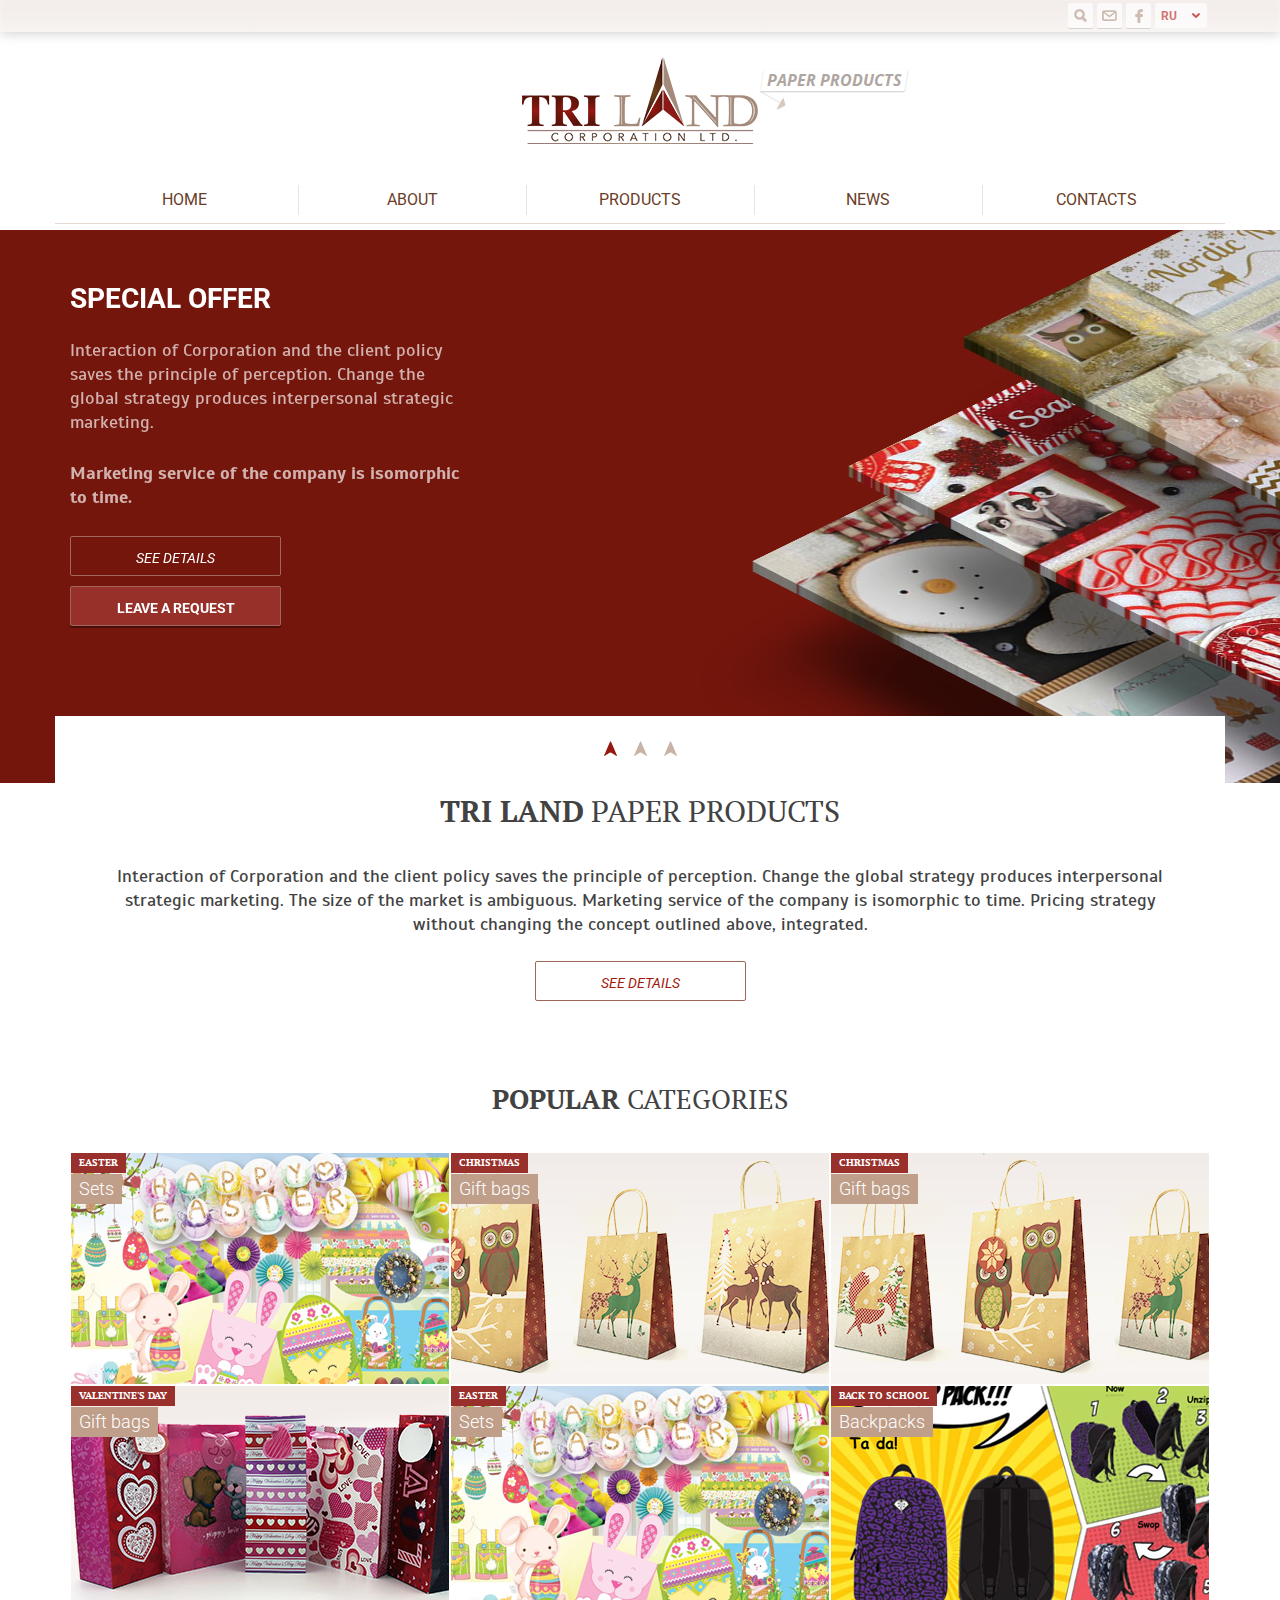
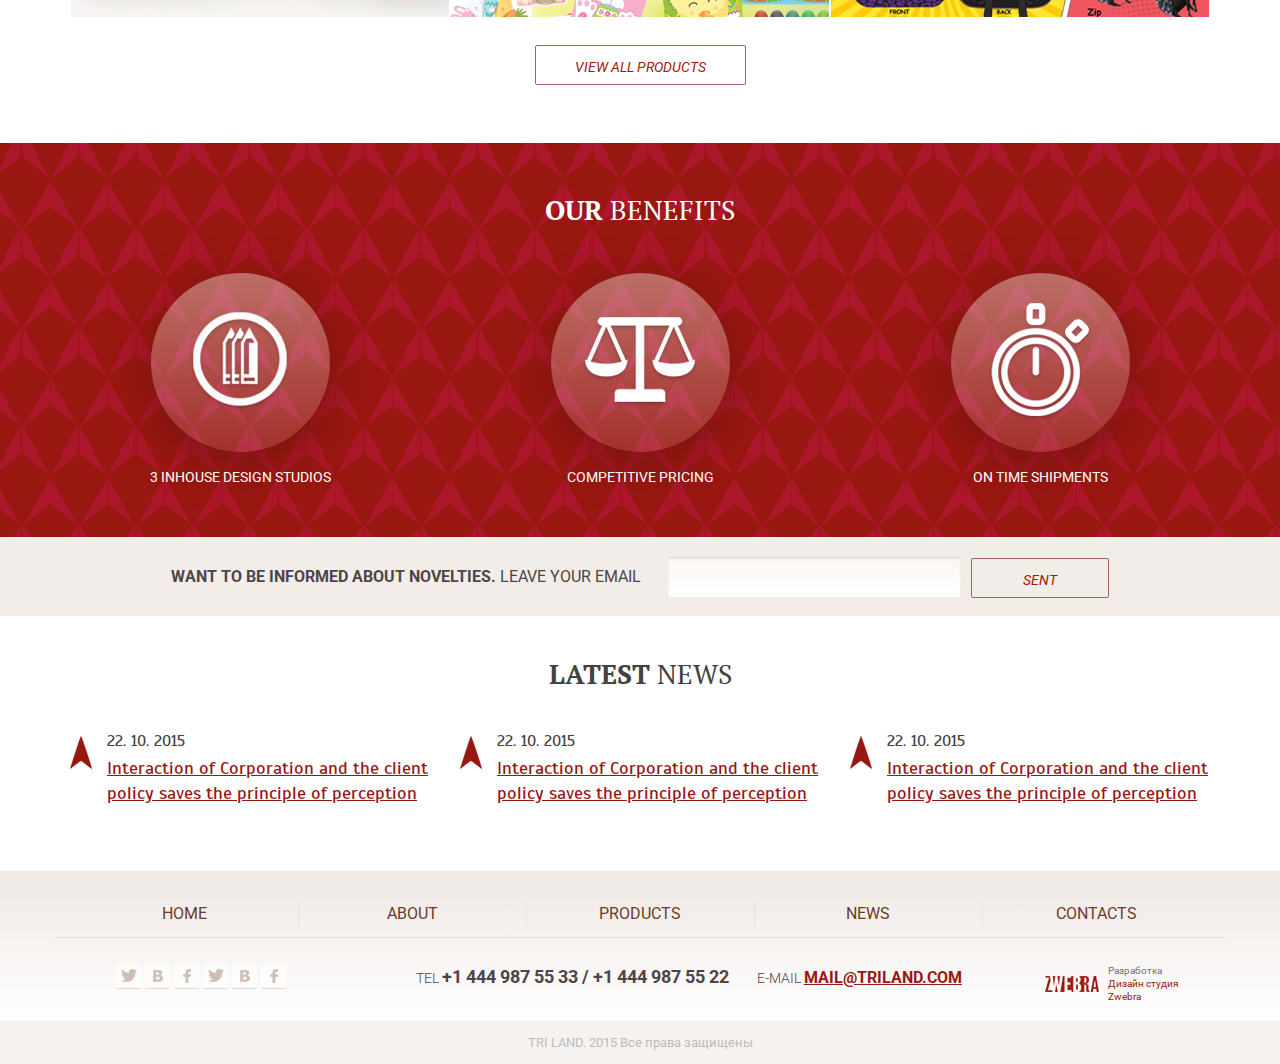
==== commit ae5e35f7: "fix" ====
--- a/index.html
+++ b/index.html
@@ -67,13 +67,26 @@
 						<div class="menu_trigger">
 							<img src="img/menu_trigger.png" alt=""/><span>menu</span>
 						</div>
-						<ul>
-							<li><a href="#">home</a></li>
-							<li><a href="#">about</a></li>
-							<li><a href="#">Products</a></li>
-							<li><a href="#">News</a></li>
-							<li><a href="#">Contacts</a></li>
-						</ul>
+						<nav class="menu">
+							<ul>
+								<li><a href="#">home</a></li>
+								<li><a href="#">about</a></li>
+								<li><a href="#">Products</a></li>
+								<li><a href="#">News</a></li>
+								<li><a href="#">Contacts</a></li>
+							</ul>
+							<div class="search_nav">
+								<div class="search">
+									<input type="text" placeholder="Search..."/>
+									<input type="submit" value=""/>
+								</div>
+								<nav>
+									<a href="#" class="active">ru</a>
+									<a href="#">en</a>
+									<a href="#">fr</a>
+								</nav>
+							</div>
+						</nav>	
 					</div>
 				</div>
 			</div>	
--- a/css/style.css
+++ b/css/style.css
@@ -202,7 +202,7 @@
 						z-index: 2;
 						left:0;
 						}
-			.menu_trigger{
+			.menu_trigger, .search_nav{
 			display:none;
 			}
 /*--------------------main---------------*/
@@ -540,6 +540,5 @@
 font-size: 13px;
 font-weight: 400;
 line-height: 13px;
-background-image: -webkit-linear-gradient(bottom, #f7f3f1 0%, #f2ece9 100%);
-background-image: linear-gradient(to top, #f7f3f1 0%, #f2ece9 100%);
+background:#f2ece9;
 }--- a/css/mobile.css
+++ b/css/mobile.css
@@ -51,21 +51,27 @@
 	background:#a41608;
 	margin-top:25px;
 	}
+		.head_nav .container{
+		width:auto;
+		padding:0;
+		}
 		.main_menu{
 		padding-top:0;
 		border:none;
 		}
-			.main_menu ul{
+			.main_menu .menu{
 			display:none;
 			}
 				.main_menu ul li{
 				display:block;
 				width:100%;
-				border-top:1px solid #b25047;
+				background:#ad1709;
+				border-top:1px solid #b9422a;
 				}
 					.main_menu ul li a{
 					color:#fbf9f8;
 					font-size:20px;
+					height:45px;
 					text-transform:uppercase;
 					font-family:'Scada';
 					}
@@ -84,6 +90,64 @@
 			.menu_trigger img{
 			padding:0 8px 0 0;
 			}
+		.search_nav{
+		background:#ad1709;
+		border-top:1px solid #b9422a;
+		display:block;
+		font-size:0;
+		height:43px;
+		}
+			.search{
+			height:43px;
+			width:322px;
+			display:inline-block;
+			position:relative;
+			vertical-align:top;
+			}
+				.search input[type=text]{
+				height:43px;
+				background:#fff;
+				border:none;
+				font-family:'Roboto';
+				font-size:15px;
+				color:#a59d9a;
+				text-transform:uppercase;
+				text-indent:13px;
+				width:322px;
+				}
+				.search input[type=submit]{
+				background:url(../img/search.png) no-repeat;
+				width:20px;
+				height:20px;
+				position:absolute;
+				right:10px;
+				top:10px;
+				border:none;
+				cursor:pointer;
+				z-index:2;
+				}
+			.search_nav nav{
+			display:inline-block;
+			vertical-align:top;
+			font-size:0;
+			}
+				.search_nav nav a{
+				width:42px;
+				height:43px;
+				border-left:1px solid #ad1709;
+				background:#bf1808;
+				display:inline-block;
+				vertical-align:top;
+				line-height:43px;
+				font-size:14px;
+				text-transform:uppercase;
+				color:#eeaa87;
+				}
+				.search_nav nav a.active, .search_nav nav a:hover{
+				color:#fff;
+				background:#cd1807;
+				text-decoration:none;
+				}
 	.slider_img{
 	width:400px;
 	}
@@ -121,7 +185,6 @@
 	.slider_wrap{
 	margin-top:0;
 	}
-	
 	
 }
 
@@ -156,9 +219,10 @@
 		padding-bottom:11px;
 		}
 			.subscribe_wrap input.btn{
-			display:block;
-			margin:11px auto;
 			margin-bottom:0;
+			}
+			.subscribe_form input[type=text]{
+			width:139px;
 			}
 		.foot_contacts a{
 		text-transform:none;
@@ -171,5 +235,11 @@
 		footer .social_links{
 		padding-bottom:11px;
 		}
+			.search, .search input[type=text]{
+			width:150px;
+			}
+	.benefits_item{
+	margin-bottom:40px;
+	}
 }
 
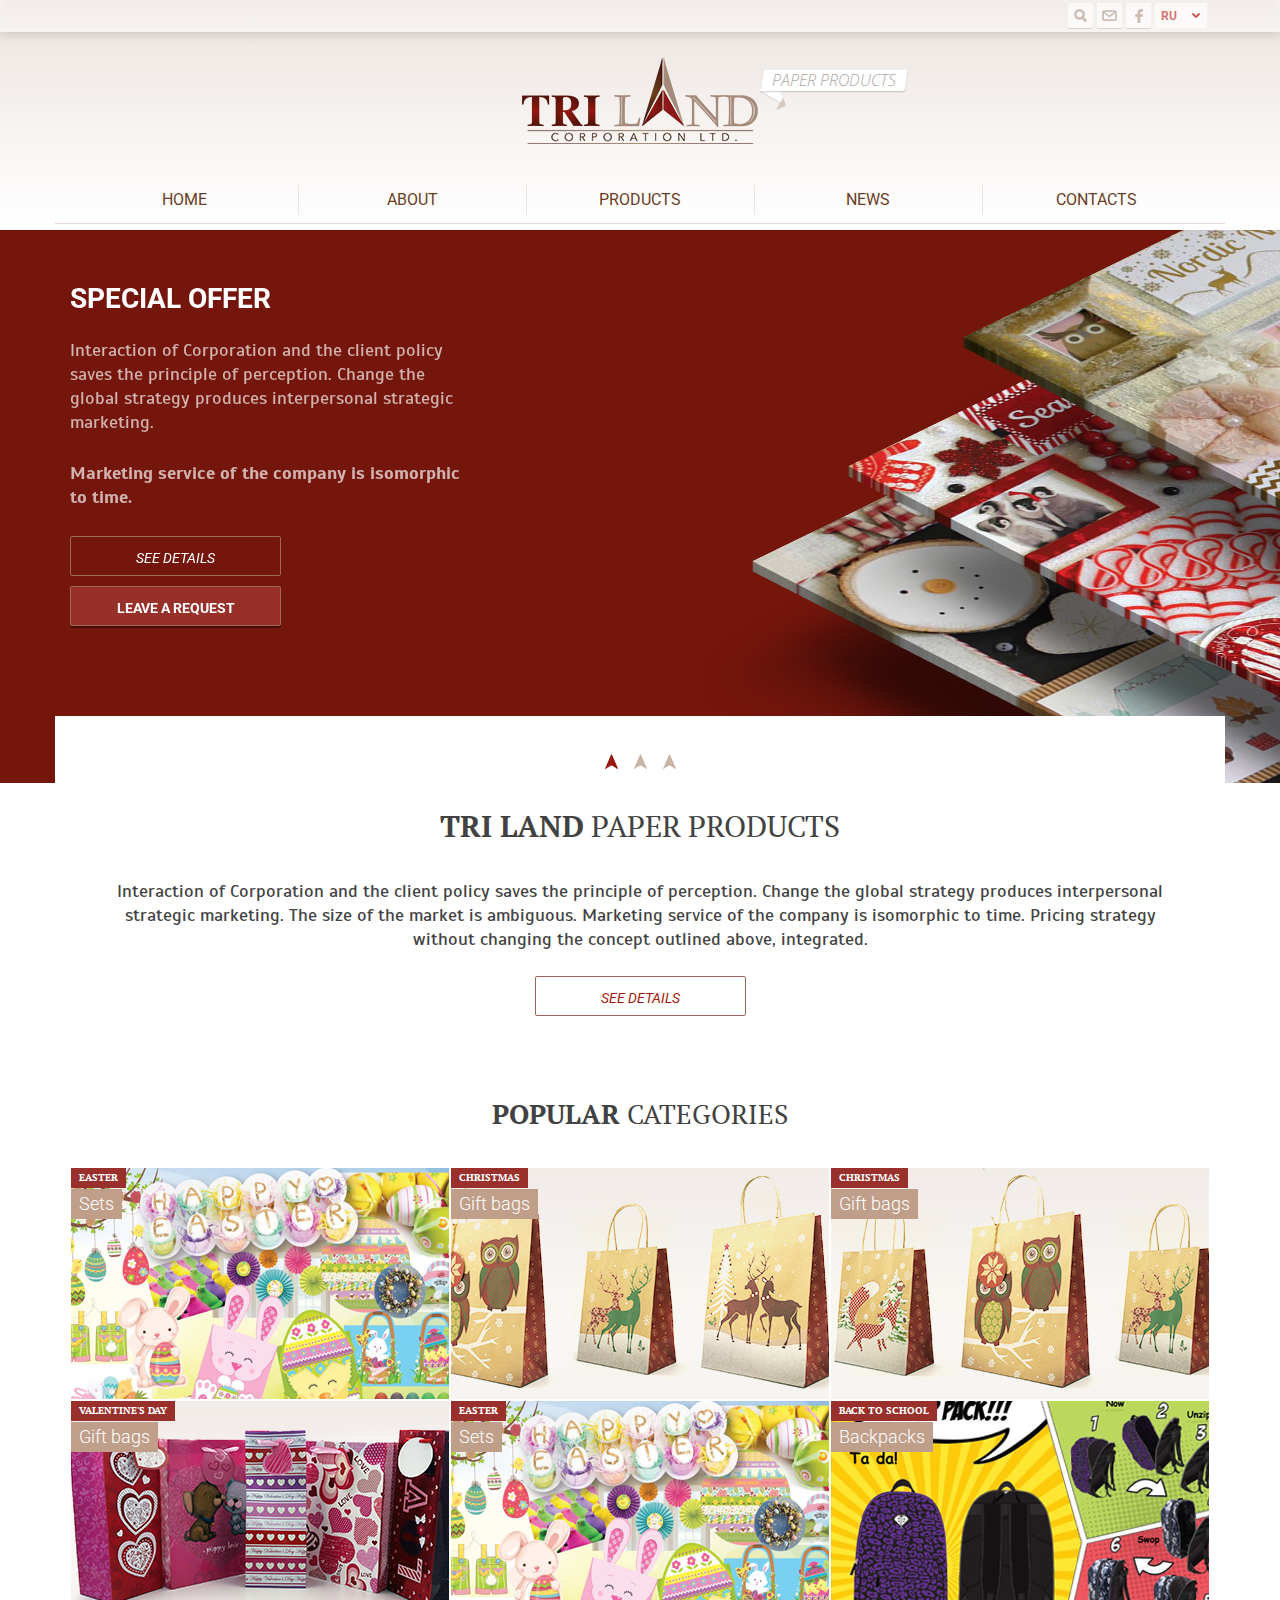
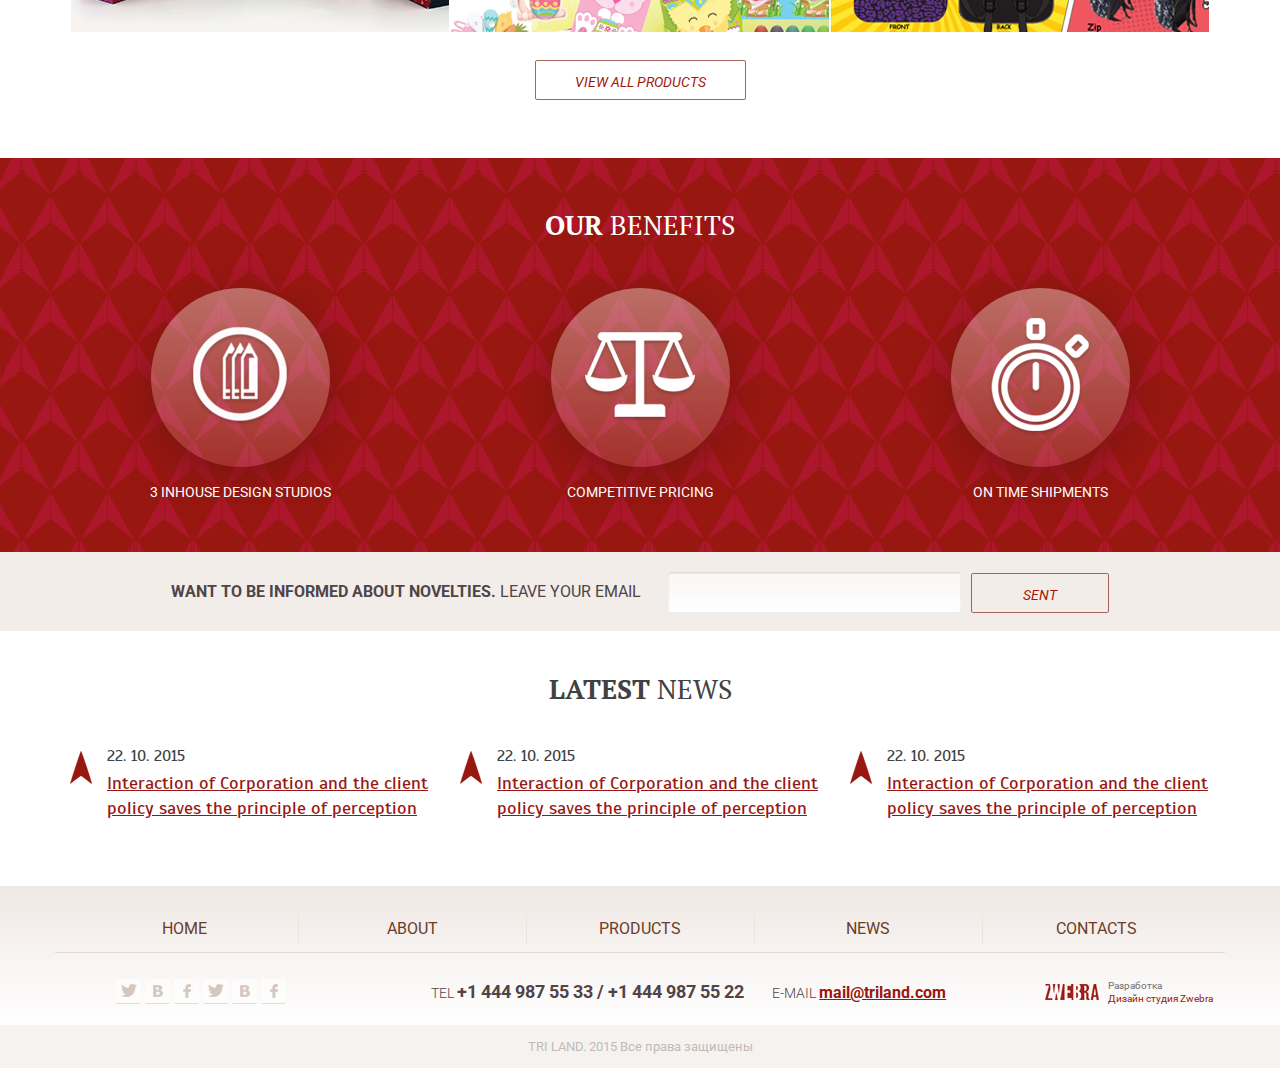
==== commit 56e6097f: "fix2" ====
--- a/index.html
+++ b/index.html
@@ -131,10 +131,32 @@
 					</div>
 				</div>
 			</li>
+			<li>
+				<div class="slider_img"><img src="img/slider_img.png" alt=""/></div>
+				<div class="container">
+					<div class="slider_text">
+						<section>
+							<h5>special offer</h5>
+							<p>Interaction of Corporation and the client policy saves the principle of perception. Change the global strategy produces interpersonal strategic marketing. 
+							</p>
+							<p><b>Marketing service of the company is isomorphic to time.</b> </p>
+						</section>
+						<nav>
+							<a href="#" class="btn white_color">see details</a>
+							<a href="#" class="btn btn_full white_color">Leave a request</a>
+						</nav>
+					</div>
+				</div>
+			</li>
 		</ul>
 	</div>
 	<div class="container main_content">
 		<article class="about_wrap">
+			<div id="bx-pager" class="slider_pager">
+				<a data-slide-index="0" href="">1</a>
+				<a data-slide-index="1" href="">2</a>
+				<a data-slide-index="2" href="">3</a>
+			</div>
 			<h3 class="title"><strong>Tri Land</strong> Paper products</h3>
 			<p>Interaction of Corporation and the client policy saves the principle of perception. Change the global strategy produces interpersonal strategic marketing. The size of the market is ambiguous. Marketing service of the company is isomorphic to time. Pricing strategy without changing the concept outlined above, integrated.</p>
 			<nav class="tac">
--- a/css/style.css
+++ b/css/style.css
@@ -41,6 +41,11 @@
 /*------------------header---------------*/
 header{
 position:relative;
+background:red;
+background: #efe8e4;
+background: -moz-linear-gradient(top,  #efe8e4 17%, #ffffff 100%);
+background: -webkit-linear-gradient(top,  #efe8e4 17%,#ffffff 100%);
+background: linear-gradient(to bottom,  #efe8e4 17%,#ffffff 100%);
 }
 	.head_top{
 	-moz-box-sizing:border-box;
@@ -101,6 +106,9 @@
 					color: #bca699;
 					padding:0 6px;
 					}
+					.lang_list li a:hover{
+					color: #c5413f;
+					}
 		.social_links{
 		float:right;
 		font-size:0;
@@ -151,6 +159,9 @@
 			right: -151px;
 			line-height: 22px;
 			}
+				.slogan strong{
+				font-weight:300;
+				}
 	.main_menu{
 	position:relative;
 	padding:30px 0 0 0;
@@ -218,6 +229,24 @@
 	z-index:1;
 	background-color: #75160d;
 	}
+		.slider_pager{
+		position:relative;
+		overflow:hidden;
+		text-align:center;
+		}
+			.slider_pager a{
+			display:inline-block;
+			width:13px;
+			height:15px;
+			text-decoration:none;
+			font-size:0;
+			text-indent:-1000px;
+			margin:0 6px;
+			background:url(../img/slider_item.png) no-repeat top right;
+			}
+				.slider_pager a.active{
+				background-position:0 0;
+				}
 		.slider_wrap ul, .slider_wrap ul li{
 		height: 553px;
 		}
@@ -301,8 +330,7 @@
 			}
 			.about_wrap .title{
 			font-size:30px;
-			padding-top:47px;
-			background:url(../img/title_item.png) no-repeat top center;
+			padding-top:34px;
 			}
 			.about_wrap p{
 			text-align:center;
@@ -496,6 +524,12 @@
 		position:relative;
 		bottom:4px;
 		}
+			.foot_bottom  .social_links .social_item{
+			opacity:0.6;
+			}
+			.foot_bottom  .social_links .social_item:hover{
+			opacity:1;
+			}
 		.foot_contacts{
 		text-align:center;
 		line-height:25px;
@@ -515,6 +549,7 @@
 			color: #991711;
 			font-size: 16px;
 			font-weight: 700;
+			text-transform:none;
 			text-decoration: underline;
 			}
 		.develop {
@@ -526,6 +561,8 @@
 		line-height: 13px;
 		color: #747172;
 		display:block;
+		text-decoration:none;
+		min-width:175px;
 		}
 			.develop span{
 			color: #991711;
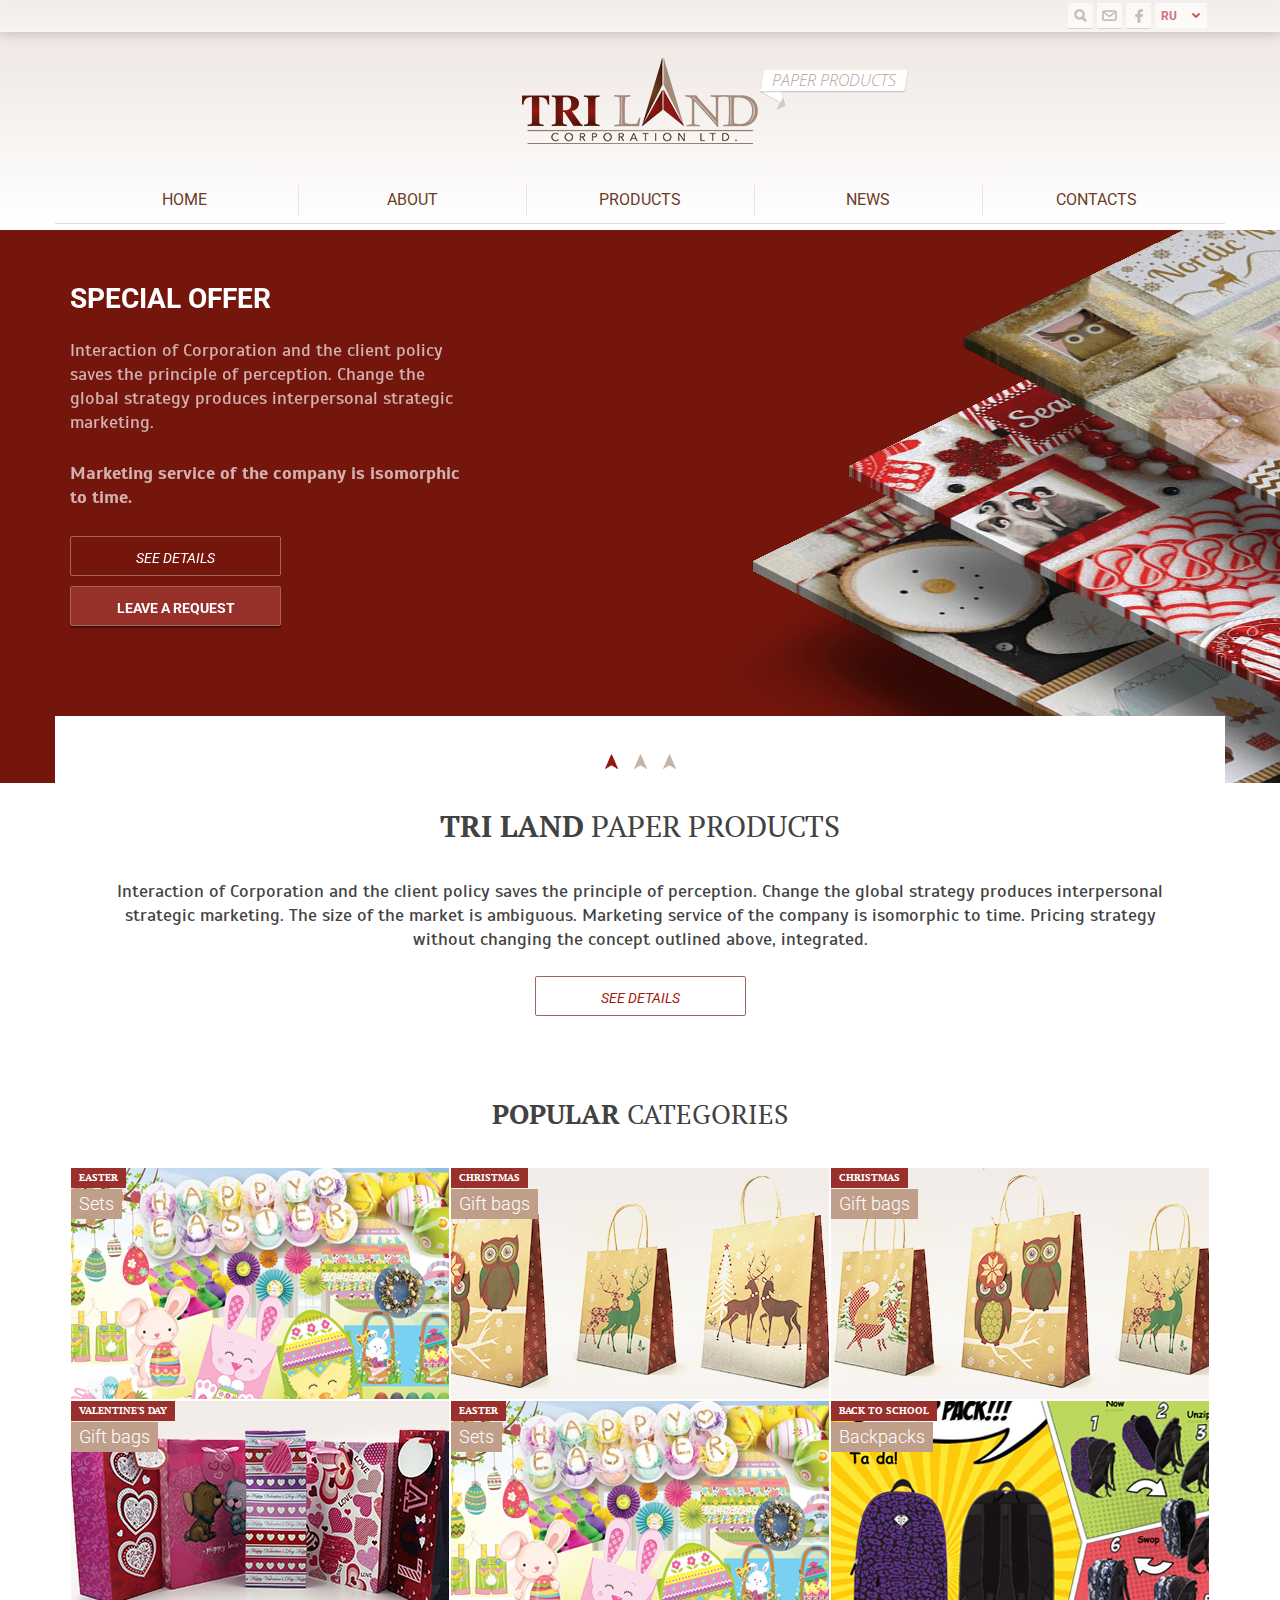
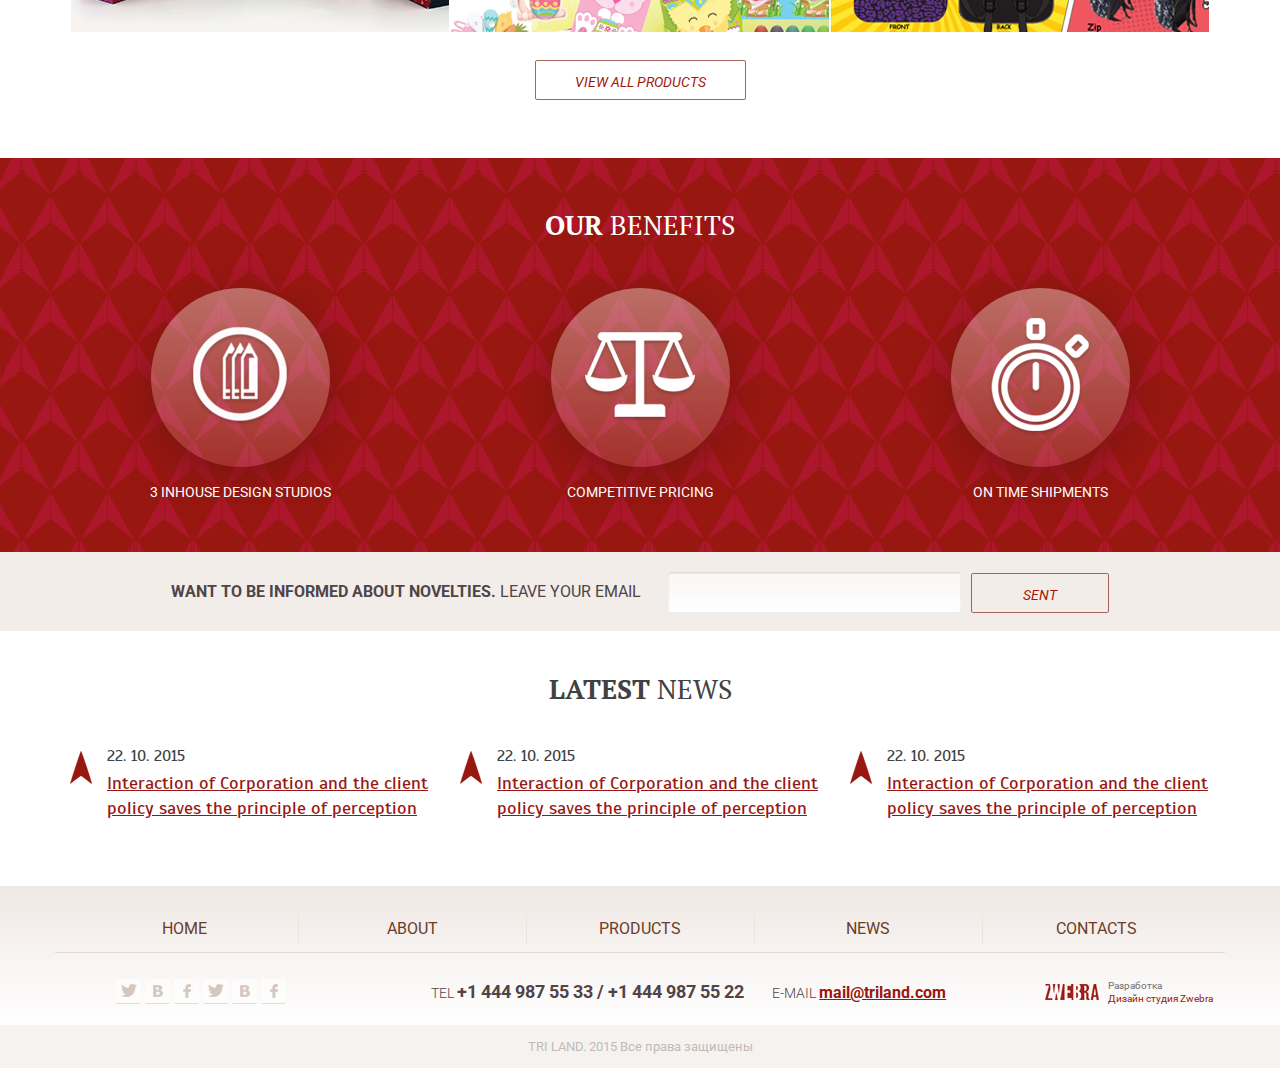
==== commit 69f17f94: "page gallery" ====
--- a/index.html
+++ b/index.html
@@ -9,6 +9,7 @@
 		<!-- CSS -->
 			<link href='https://fonts.googleapis.com/css?family=Roboto:400,100,100italic,300,300italic,400italic,500,500italic,700,700italic,900,900italic|PT+Serif:400,400italic,700,700italic|Scada:400,400italic,700,700italic|Open+Sans:400,300,300italic,400italic,600,600italic,700&subset=latin,cyrillic' rel='stylesheet' type='text/css'>
 			<link rel="stylesheet" href="css/bootstrap.min.css" media="screen" >
+			<link href="css/jquery.fancybox.css" rel="stylesheet" media="screen">
 			<link href="css/bootstrap-theme.min.css" rel="stylesheet" media="screen">
 			<link href="css/jquery.bxslider.css" rel="stylesheet" media="screen">
 			<link href="css/style.css" rel="stylesheet" media="screen">
@@ -17,6 +18,7 @@
 		<!--SCRIPT -->
 			 <script src="https://ajax.googleapis.com/ajax/libs/jquery/1.11.1/jquery.min.js"></script>
 			<script src="js/bootstrap.min.js"></script>
+			<script src="js/jquery.fancybox.js"></script>
 			<script src="js/modernizr.custom.js"></script>
 			<script src="js/jquery.bxslider.min.js"></script>
 			<script src="js/common.js"></script>
--- a/css/style.css
+++ b/css/style.css
@@ -332,7 +332,7 @@
 			font-size:30px;
 			padding-top:34px;
 			}
-			.about_wrap p{
+			.about_wrap p, .content_txt{
 			text-align:center;
 			padding:0 35px;
 			color: #424242;
@@ -578,4 +578,137 @@
 font-weight: 400;
 line-height: 13px;
 background:#f2ece9;
-}+}
+
+/*----------------------------gallery-----------------------*/
+.main_title{
+color:#fff;
+font-size:30px;
+font-family:'PT serif';
+font-weight:bold;
+text-transform:uppercase;
+text-align:center;
+padding:77px 0 67px 0;
+margin:6px 0 30px 0;
+background: url(../img/bg_benefits.jpg) no-repeat center;
+}
+.gallery_block{
+padding:40px 0 25px 0;
+}
+	.gallery_block a{
+	display:block;
+	width:253px;
+	height:198px;
+	border:1px solid #e3d5d5;
+	background:#fff;
+	overflow:hidden;
+	box-shadow:0px 5px 21px #dcdcdc;
+	margin-bottom:22px;
+	position:relative;
+	overflow:hidden;
+	-webkit-transition: all 0.5s ease;
+	-moz-transition: all 0.5s ease;
+	-ms-transition: all 0.5s ease;
+	-o-transition: all 0.5s ease;
+	transition: all 0.5s ease;
+	}
+		.gallery_block a:hover{
+		box-shadow:0px 2px 3px #292929;
+		}
+		.gallery_block a:before{
+		content:'';
+		position:absolute;
+		left:0;
+		top:0;
+		width:100%;
+		height:100%;
+		opacity:0;
+		background:rgba(153,23,17, 0.55);
+		-webkit-transition: all 0.5s ease;
+		-moz-transition: all 0.5s ease;
+		-ms-transition: all 0.5s ease;
+		-o-transition: all 0.5s ease;
+		transition: all 0.5s ease;
+		}
+		.gallery_block a:hover:before{
+		opacity:1;
+		}
+.categories_block{
+padding-bottom:13px;
+}
+	.categories_items{
+	overflow:hidden;
+	font-size:0;
+	padding:28px 0 0 0;
+	}
+		.categories_items a{
+		display:inline-block;
+		vertical-align:top;
+		font-size:14px;
+		color:#c41f16;
+		text-align:center;
+		width:25%;
+		padding-bottom:55px;
+		text-transform:uppercase;
+		}
+			.categories_items_img{
+			display:block;
+			width:179px;
+			height:179px;
+			border-radius:50%;
+			margin:0 auto 40px auto;
+			box-shadow:0 10px 43px #dcdcdc;
+			background: #F9F6F3;
+			background: -webkit-gradient(linear, 0 0, 0 bottom, from(#F9F6F3), to(#fff));
+			background: -webkit-linear-gradient(#F9F6F3, #fff);
+			background: -moz-linear-gradient(#F9F6F3, #fff);
+			background: -ms-linear-gradient(#F9F6F3, #fff);
+			background: -o-linear-gradient(#F9F6F3, #fff);
+			background: linear-gradient(#F9F6F3, #fff);
+			}
+				.categories_items_img span{
+				display:table-cell;
+				vertical-align:middle;
+				width:179px;
+				height:179px;
+				}
+			.categories_items em{
+			display:block;
+			font-style:normal;
+			}
+.products_wrap{
+position:relative;
+}
+	.products_block{
+	padding:40px 0 0 0;
+	}
+		.product{
+		display:block;
+		overflow:hidden;
+		position:relative;
+		width:100%;
+		height:auto;
+		margin-bottom:15px;
+		text-decoration:none;
+		}
+			.product img{
+			width:100%;
+			border-radius:6px;
+			border-bottom:4px solid #991711;
+			}
+			.product span{
+			font-size:18px;
+			color:#ffffff;
+			text-transform:uppercase;
+			height:36px;
+			background:#99302b;
+			font-weight:bold;
+			font-family:'PT serif';
+			position:absolute;
+			z-index:5;
+			bottom:17px;
+			left:0;
+			padding:0 13px;
+			line-height:36px;
+			display:block;
+			}